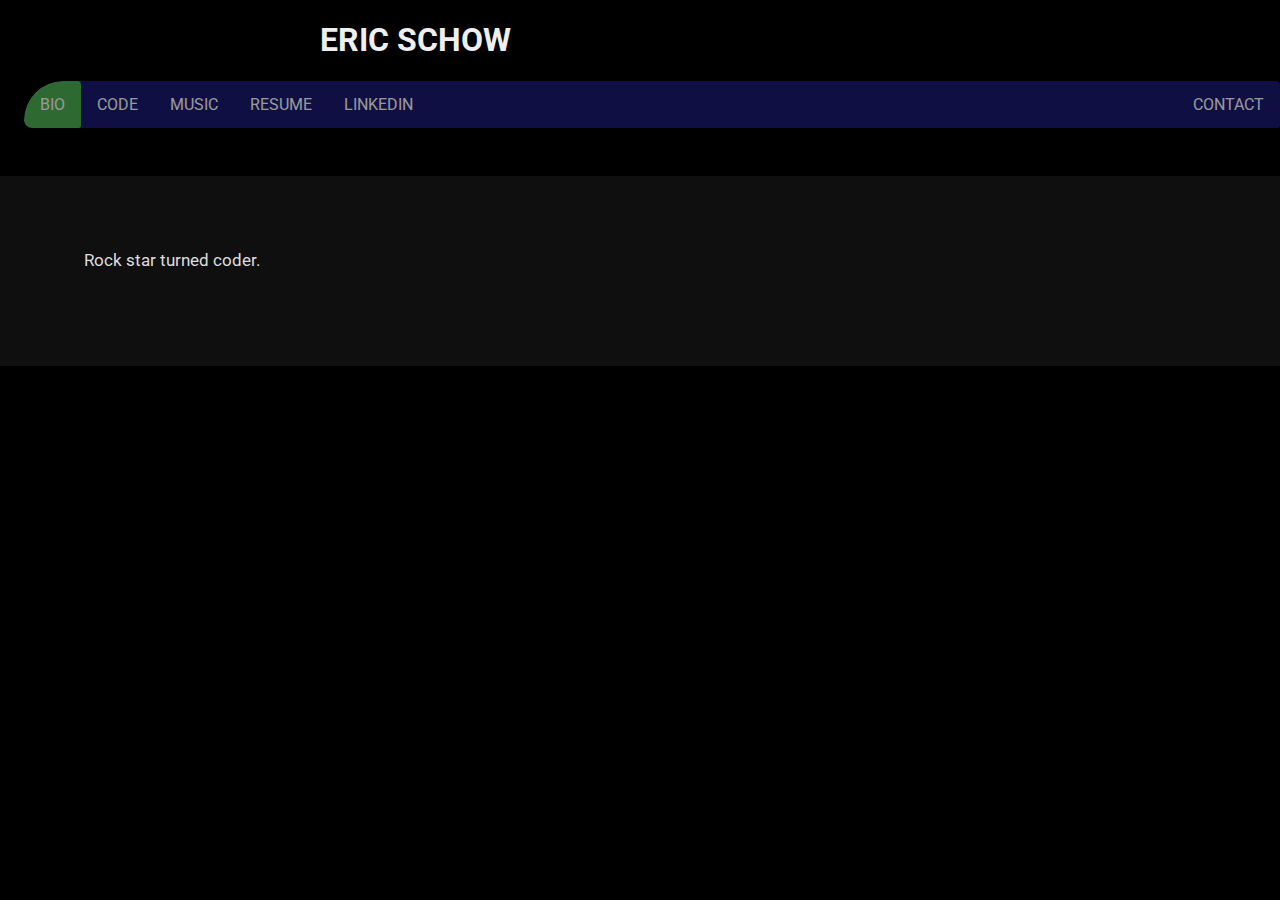
==== index.html @ c4e4af6b "initial commit with work so far" ====
<!DOCTYPE html>
<html>
  <head>
    <title>Eric Schow</title>
    <meta charset="UTF-8">
    <link href="style.css" rel="stylesheet" type="text/css">
    <link href="https://fonts.googleapis.com/css?family=Roboto" rel="stylesheet">
  </head>
  <body background="bass.jpg">
  <!-- <body> -->
    <nav>
      <div>
        <h1>ERIC SCHOW</h1>
        <ul class='topnav'>
          <li><a href="index.html" class='active'>BIO</a></li>
          <li><a href="code.html" class='next'>CODE</a></li>
          <li><a href="music.html">MUSIC</a></li>
          <li><a href="resume.html">RESUME</a></li>
          <li><a href="https://www.linkedin.com/in/eric-schow-3b789a60/">LINKEDIN</a></li>
          <li class="right"><a href="contact.html" id="last">CONTACT</a></li>
        </ul>
      </div>
    </nav>
    <main>
      <div>
        <br>
        <br>
        <br>
        <p>Rock star turned coder.</p>


      </div>
    </main>
  </body>
</html>
---- style.css ----
* {
    box-sizing: border-box;
}

html, body {
  margin: 0px;
  padding: 0px;
  border: 0px;
  font-family: 'Roboto', sans-serif;
  /*background-color: lightgrey;*/
}

body {
  background-size: cover;
  background-repeat: no-repeat;
  background-color: black;
}

a, a:link, a:visited, a:active {
text-decoration: underline;
color: grey;
}

img {
border: none;
}

a:hover {
  color: #4CAF50;
}

p {

}

header {

}

h1 {
  color: #efefef;
  margin-left: 10em;
}

ul.topnav {
    list-style-type: none;
    margin: 0;
    padding: 0;
    margin-left: 1.5em;
    overflow: hidden;
    background-color: midnightblue;
    opacity: .6;
}

ul.topnav li {float: left;}

ul.topnav li a {
    display: block;
    color: white;
    text-align: center;
    padding: 14px 16px;
    text-decoration: none;
}

ul.topnav li a:hover:not(.active) {background-color: #111;}

ul.topnav li a.active {background-color: #4CAF50;}

ul.topnav li.right {float: right;}

nav ul, nav a {
  padding-left: 0em;
  border-top-left-radius: 50px;
  border-bottom-left-radius: 10px;
  border-top-right-radius: 5px;
  border-bottom-right-radius: 3px;
}

.next {
  border-top-left-radius: 0px;
  border-bottom-left-radius: 0px;
  border-top-right-radius: 25px;
  border-bottom-right-radius: 10px;
}

p {
  clear:left;
  clear:right;
  font-size: 1.05em;
  padding-left: 5em;
  color: #ddd;
}

main {
  margin-top: 3em;
  clear:left;
  background-color: rgba(22, 22, 22, 0.7);
  padding-bottom: 5em;


}
p {
  opacity: 1;
}

#last {
  border: none;
}

.small {
  font-size: .8em;
  padding-left: 6em;
}



@media screen and (max-width: 600px){
    ul.topnav li.right,
    ul.topnav li {
      float: none;
      line-height: .5;
    }

    nav a {
      border-top-left-radius: 0px;
      border-bottom-left-radius: 0px;
      border-top-right-radius: 0px;
      border-bottom-right-radius: 0px;
    }

    ul.topnav a {
      padding: 2px;
      line-height: .5em;
    }
    h1 {
      margin: auto;
      text-align: center;
    }
    body {
      background-size: 125%;
      background-color: black;
    }
    p {
      padding-left: 0em;
      text-align: center;
    }
}
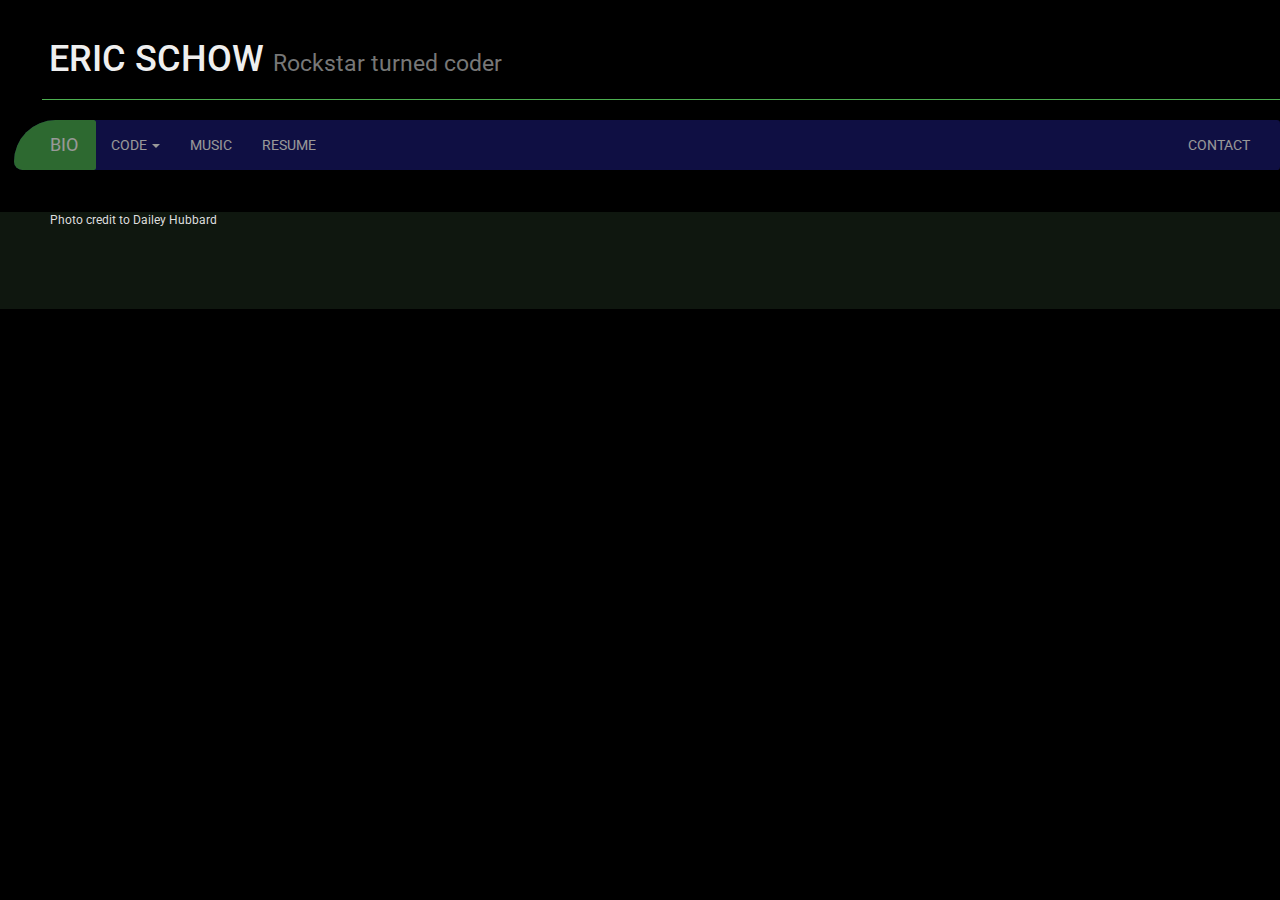
==== commit db4ed40f: "bootstrap is pretty handy" ====
--- a/index.html
+++ b/index.html
@@ -3,33 +3,77 @@
   <head>
     <title>Eric Schow</title>
     <meta charset="UTF-8">
+    <link href="https://fonts.googleapis.com/css?family=Roboto" rel="stylesheet">
+    <link rel="stylesheet" href="https://maxcdn.bootstrapcdn.com/bootstrap/3.3.7/css/bootstrap.min.css" integrity="sha384-BVYiiSIFeK1dGmJRAkycuHAHRg32OmUcww7on3RYdg4Va+PmSTsz/K68vbdEjh4u" crossorigin="anonymous">
     <link href="style.css" rel="stylesheet" type="text/css">
-    <link href="https://fonts.googleapis.com/css?family=Roboto" rel="stylesheet">
   </head>
-  <body background="bass.jpg">
-  <!-- <body> -->
-    <nav>
-      <div>
-        <h1>ERIC SCHOW</h1>
-        <ul class='topnav'>
-          <li><a href="index.html" class='active'>BIO</a></li>
-          <li><a href="code.html" class='next'>CODE</a></li>
-          <li><a href="music.html">MUSIC</a></li>
-          <li><a href="resume.html">RESUME</a></li>
-          <li><a href="https://www.linkedin.com/in/eric-schow-3b789a60/">LINKEDIN</a></li>
-          <li class="right"><a href="contact.html" id="last">CONTACT</a></li>
-        </ul>
-      </div>
+  <body background="https://i.imgur.com/Alyt1cv.jpg">
+
+    <div class="page-header">
+      <h1>ERIC SCHOW   <small>Rockstar turned coder</small></h1>
+    </div>
+    <nav class="navbar navbar-default">
+      <div class="container-fluid">
+        <!-- Brand and toggle get grouped for better mobile display -->
+        <div class="navbar-header">
+          <button type="button" class="navbar-toggle collapsed" data-toggle="collapse" data-target="#bs-example-navbar-collapse-1" aria-expanded="false">
+            <span class="sr-only">Toggle navigation</span>
+            <span class="icon-bar"></span>
+            <span class="icon-bar"></span>
+            <span class="icon-bar"></span>
+          </button>
+          <a class="navbar-brand active" href="#">BIO <span class="sr-only">(current)</span></a>
+        </div>
+
+        <!-- Collect the nav links, forms, and other content for toggling -->
+        <div class="collapse navbar-collapse" id="bs-example-navbar-collapse-1">
+          <ul class="nav navbar-nav">
+            <li class="dropdown">
+              <a href="#" class="dropdown-toggle next" data-toggle="dropdown" role="button" aria-haspopup="true" aria-expanded="false">CODE <span class="caret"></span></a>
+              <ul class="dropdown-menu">
+                <li role="separator" class="divider"></li>
+                <li><a href="#">Walking Bassline Generator &mdash; Python</a> </li>
+                <li role="separator" class="divider"></li>
+                <li><a href="#">Catch the Monster &mdash; Pygame</a></li>
+                <!-- <li><a href="#">Something else here</a></li>
+
+                <li><a href="#">Separated link</a></li>
+                <li role="separator" class="divider"></li>
+                <li><a href="#">One more separated link</a></li> -->
+              </ul>
+            </li>
+            <li><a href="#">MUSIC</a></li>
+            <li><a class='next' href="#">RESUME</a></li>
+          </ul>
+          <ul class="nav navbar-nav navbar-right right">
+            <li><a href="#">CONTACT</a></li>
+            <!-- <li class="dropdown">
+              <a href="#" class="dropdown-toggle" data-toggle="dropdown" role="button" aria-haspopup="true" aria-expanded="false">Dropdown <span class="caret"></span></a>
+              <ul class="dropdown-menu">
+                <li><a href="#">Action</a></li>
+                <li><a href="#">Another action</a></li>
+                <li><a href="#">Something else here</a></li>
+                <li role="separator" class="divider"></li>
+                <li><a href="#">Separated link</a></li>
+              </ul>
+            </li> -->
+          </ul>
+        </div><!-- /.navbar-collapse -->
+      </div><!-- /.container-fluid -->
     </nav>
     <main>
-      <div>
-        <br>
-        <br>
-        <br>
-        <p>Rock star turned coder.</p>
 
 
-      </div>
+
+        </div>
+
+    <div class='sticky-footer'>
+      <p class='small'>Photo credit to Dailey Hubbard</p>
+    </div>
     </main>
+    <!-- jquery -->
+    <script src="https://ajax.googleapis.com/ajax/libs/jquery/3.2.1/jquery.min.js"></script>
+    <!-- bootstrap -->
+    <script src="https://maxcdn.bootstrapcdn.com/bootstrap/3.3.7/js/bootstrap.min.js" integrity="sha384-Tc5IQib027qvyjSMfHjOMaLkfuWVxZxUPnCJA7l2mCWNIpG9mGCD8wGNIcPD7Txa" crossorigin="anonymous"></script>
   </body>
 </html>
--- a/style.css
+++ b/style.css
@@ -14,6 +14,25 @@
   background-size: cover;
   background-repeat: no-repeat;
   background-color: black;
+  background-size: 125%;
+}
+
+#logo {
+  width: 75%;
+/*  width=825 height=291    img dimensions sfor html */
+}
+
+main {
+  margin-top: 3em;
+  background-color: rgba(22, 33, 22, 0.7);
+  padding-bottom: 5em;
+  z-index: 0
+}
+
+main p {
+  /*padding-left: 5em;*/
+  padding-left: 50px;
+  color: #ddd;
 }
 
 a, a:link, a:visited, a:active {
@@ -21,127 +40,200 @@
 color: grey;
 }
 
-img {
-border: none;
-}
-
 a:hover {
   color: #4CAF50;
 }
 
+header[role="banner"] {
+  padding-left: 4em;
+  margin: 20px auto;
+}
+/*mobile stuff saving for later
+        will probably never need this again thanks to bootstrap*/
+/**/
+/**/
+/*ul.topnav li.right,
+ul.topnav li {
+  float: none;
+  line-height: .5;
+}
+
+nav a {
+  border-top-left-radius: 0px;
+  border-bottom-left-radius: 0px;
+  border-top-right-radius: 0px;
+  border-bottom-right-radius: 0px;
+}
+
+ul.topnav a {
+  padding: 2px;
+  line-height: .5em;
+}
+
+h1 {
+  margin: auto;
+  text-align: center;
+}
+
 p {
-
-}
-
-header {
-
-}
-
-h1 {
+  padding-left: 0em;
+  text-align: center;
+}
+*/
+/* ^^ mobile ^^*/
+
+.page-header {
   color: #efefef;
-  margin-left: 10em;
-}
-
-ul.topnav {
-    list-style-type: none;
-    margin: 0;
-    padding: 0;
-    margin-left: 1.5em;
-    overflow: hidden;
-    background-color: midnightblue;
-    opacity: .6;
-}
-
-ul.topnav li {float: left;}
-
-ul.topnav li a {
-    display: block;
-    color: white;
-    text-align: center;
-    padding: 14px 16px;
-    text-decoration: none;
-}
-
-ul.topnav li a:hover:not(.active) {background-color: #111;}
-
-ul.topnav li a.active {background-color: #4CAF50;}
-
-ul.topnav li.right {float: right;}
-
-nav ul, nav a {
+  margin: 40px 0 20px;
+  border-bottom: 1px solid #4caf50;
+  padding-left: .5em;
+  margin-left: 3em;
+}
+
+
+/*bootstrap navbar colorizing from twbscolor edited further by hand*/
+.navbar-default {
+  margin-left: 1em;
+  background-color: #191970;
+  border: 0;
+  opacity: .6;
+  border-top-left-radius: 50px;
+  border-bottom-left-radius: 10px;
+  z-index: 10
+  /*border-color: #4caf50;*/
+}
+.navbar-default .navbar-brand {
+  color: #ffffff;
+  text-decoration: none;
+  padding-left: 2em;
+  padding-right: 1em;
+}
+.navbar-default .navbar-brand:hover,
+.navbar-default .navbar-brand:focus {
+  color: #ffffff;
+  text-decoration: none;
+}
+
+.navbar-default .navbar-brand.active {
+  color: #ffffff;
+  background-color: #4caf50;
+  text-decoration: none;
+  border-top-left-radius: 50px;
+  border-bottom-left-radius: 10px;
+  border-top-right-radius: 3px;
+  border-bottom-right-radius: 3px;
+}
+
+.navbar-default .navbar-text {
+  color: #ffffff;
+}
+.navbar-default .navbar-nav > li > a {
+  color: #ffffff;
+  border-top-left-radius: 50px;
+  border-bottom-left-radius: 10px;
+  border-top-right-radius: 3px;
+  border-bottom-right-radius: 3px;
+  text-decoration: none;
+}
+.navbar-default .navbar-nav > li > a:hover,
+.navbar-default .navbar-nav > li > a:focus {
+  color: #4caf50;
+}
+
+.navbar-default .navbar-nav > .active > a,
+.navbar-default .navbar-nav > .active > a:hover,
+.navbar-default .navbar-nav > .active > a:focus {
+  color: #ffffff;
+  background-color: #4caf50;
+  text-decoration: none;
+}
+.navbar-default .navbar-nav > .open > a,
+.navbar-default .navbar-nav > .open > a:hover,
+.navbar-default .navbar-nav > .open > a:focus {
+  color: #4caf50;
+  background-color: midnightblue;
+}
+
+.navbar-default .navbar-nav .open .dropdown-menu>li>a,
+.navbar-default .navbar-nav .open .dropdown-menu {
+  background-color: #090960;
+  color: white;
+  text-decoration: none;
+}
+
+.navbar-default .navbar-nav .open .dropdown-menu>li>a:hover {
+  color: #4caf50;
+}
+/*
+.navbar-default .navbar-nav .open .dropdown-menu>li>p {
+  text-decoration: none;
+}*/
+
+.navbar-default .navbar-toggle {
+  border-color: #4caf50;
+}
+.navbar-default .navbar-toggle:hover,
+.navbar-default .navbar-toggle:focus {
+  background-color: #4caf50;
+}
+.navbar-default .navbar-toggle .icon-bar {
+  background-color: #ffffff;
+}
+.navbar-default .navbar-collapse,
+.navbar-default .navbar-form {
+  border-color: #ffffff;
+}
+.navbar-default .navbar-link {
+  color: #ffffff;
+}
+.navbar-default .navbar-link:hover {
+  color: #ffffff;
+}
+
+@media (max-width: 767px) {
+
+  main p {
+    /*margin: 0;*/
+    margin-left: 0;
+    padding-left: 0;
+  }
+
+  .navbar-default .navbar-nav .open .dropdown-menu > li > a {
+    color: #ffffff;
+  }
+  .navbar-default .navbar-nav .open .dropdown-menu > li > a:hover,
+  .navbar-default .navbar-nav .open .dropdown-menu > li > a:focus {
+    color: #ffffff;
+  }
+  .navbar-default .navbar-nav .open .dropdown-menu > .active > a,
+  .navbar-default .navbar-nav .open .dropdown-menu > .active > a:hover,
+  .navbar-default .navbar-nav .open .dropdown-menu > .active > a:focus {
+    color: #ffffff;
+    background-color: #4caf50;
+  }
+}
+
+
+/*nav ul, nav a {
   padding-left: 0em;
   border-top-left-radius: 50px;
   border-bottom-left-radius: 10px;
   border-top-right-radius: 5px;
   border-bottom-right-radius: 3px;
-}
-
-.next {
-  border-top-left-radius: 0px;
-  border-bottom-left-radius: 0px;
-  border-top-right-radius: 25px;
-  border-bottom-right-radius: 10px;
-}
-
-p {
-  clear:left;
-  clear:right;
-  font-size: 1.05em;
-  padding-left: 5em;
-  color: #ddd;
-}
-
-main {
-  margin-top: 3em;
-  clear:left;
-  background-color: rgba(22, 22, 22, 0.7);
-  padding-bottom: 5em;
-
-
-}
-p {
-  opacity: 1;
-}
-
-#last {
-  border: none;
-}
-
-.small {
-  font-size: .8em;
-  padding-left: 6em;
-}
-
-
-
-@media screen and (max-width: 600px){
-    ul.topnav li.right,
-    ul.topnav li {
-      float: none;
-      line-height: .5;
-    }
-
-    nav a {
-      border-top-left-radius: 0px;
-      border-bottom-left-radius: 0px;
-      border-top-right-radius: 0px;
-      border-bottom-right-radius: 0px;
-    }
-
-    ul.topnav a {
-      padding: 2px;
-      line-height: .5em;
-    }
-    h1 {
-      margin: auto;
-      text-align: center;
-    }
-    body {
-      background-size: 125%;
-      background-color: black;
-    }
-    p {
-      padding-left: 0em;
-      text-align: center;
-    }
-}
+}*/
+
+.logocontainer {
+  /*display: block;*/
+  /*max-height: 291px;*/
+  /*max-width: 825px;*/
+  /*height: auto;
+  width: auto;*/
+  /*border: 1px solid red;*/
+}
+
+
+/*
+#blurrer {
+  filter: blur(2px);
+  z-index: 1;
+}*/
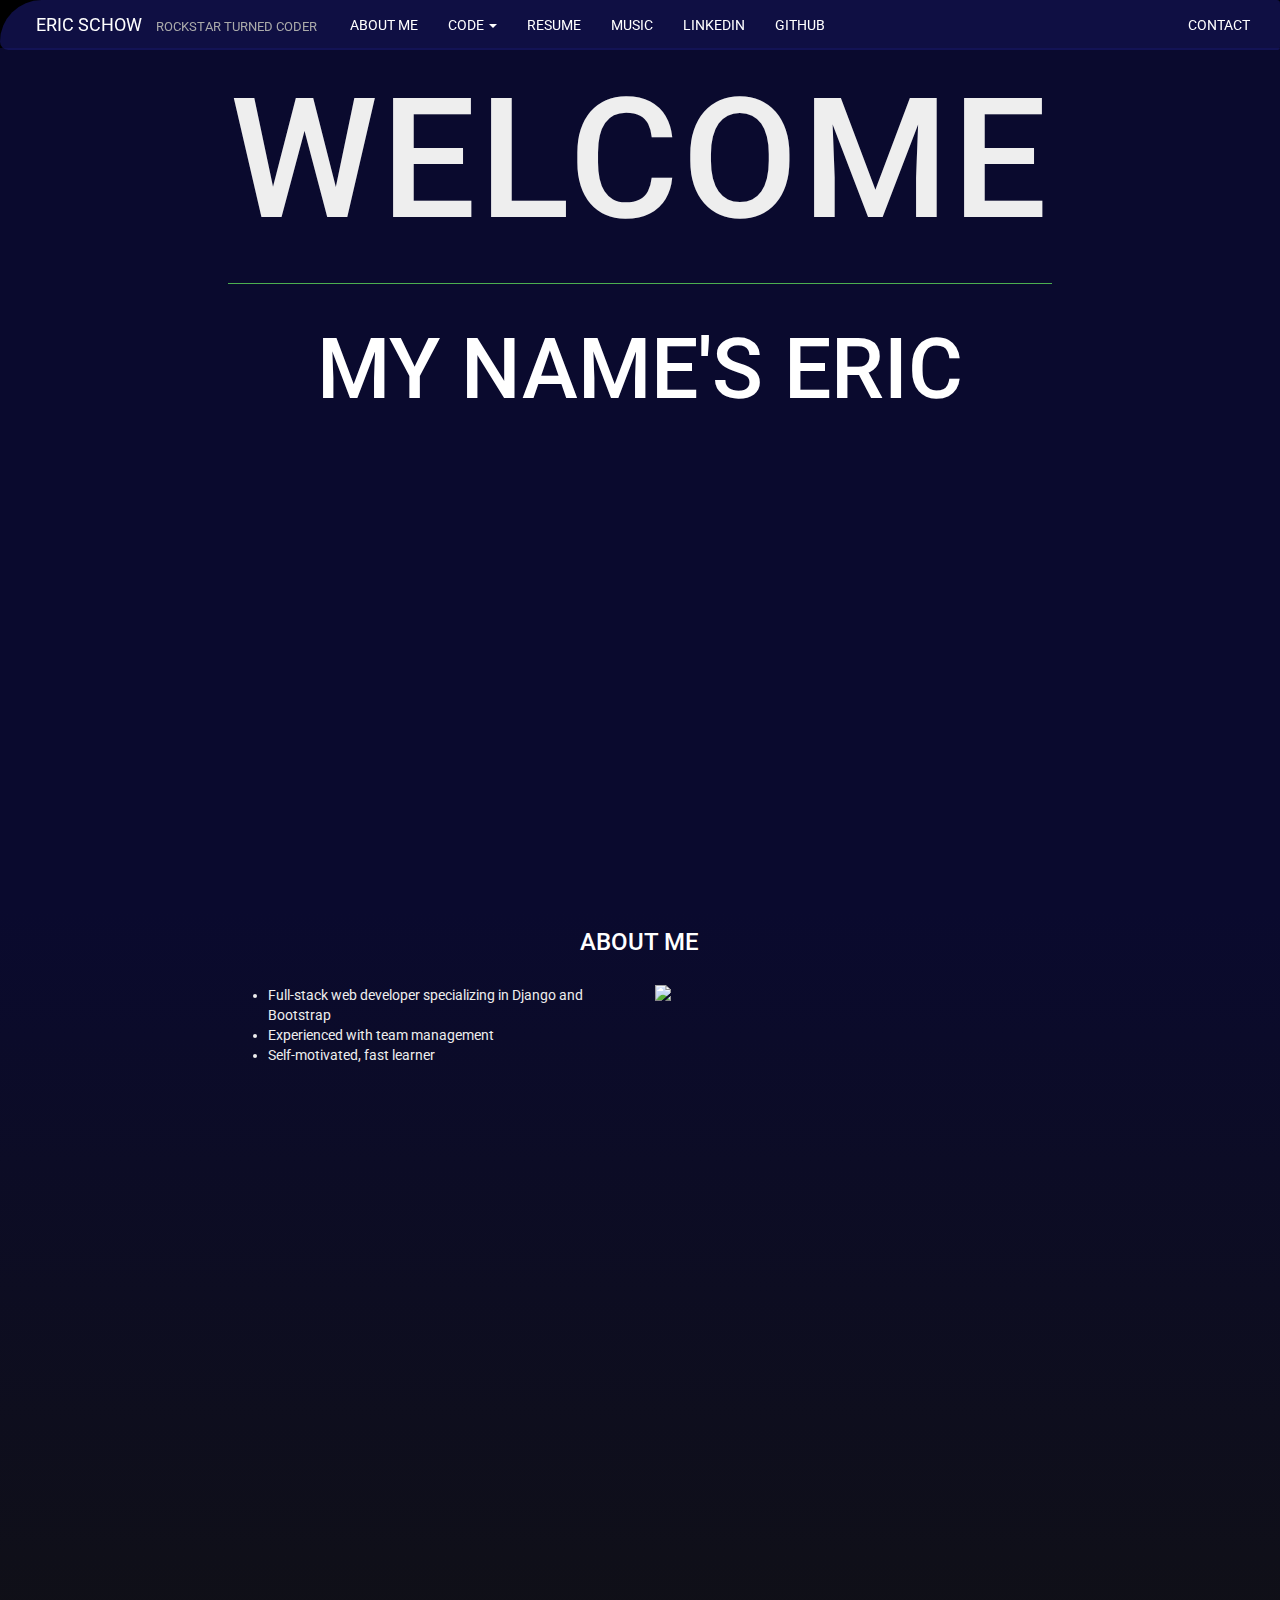
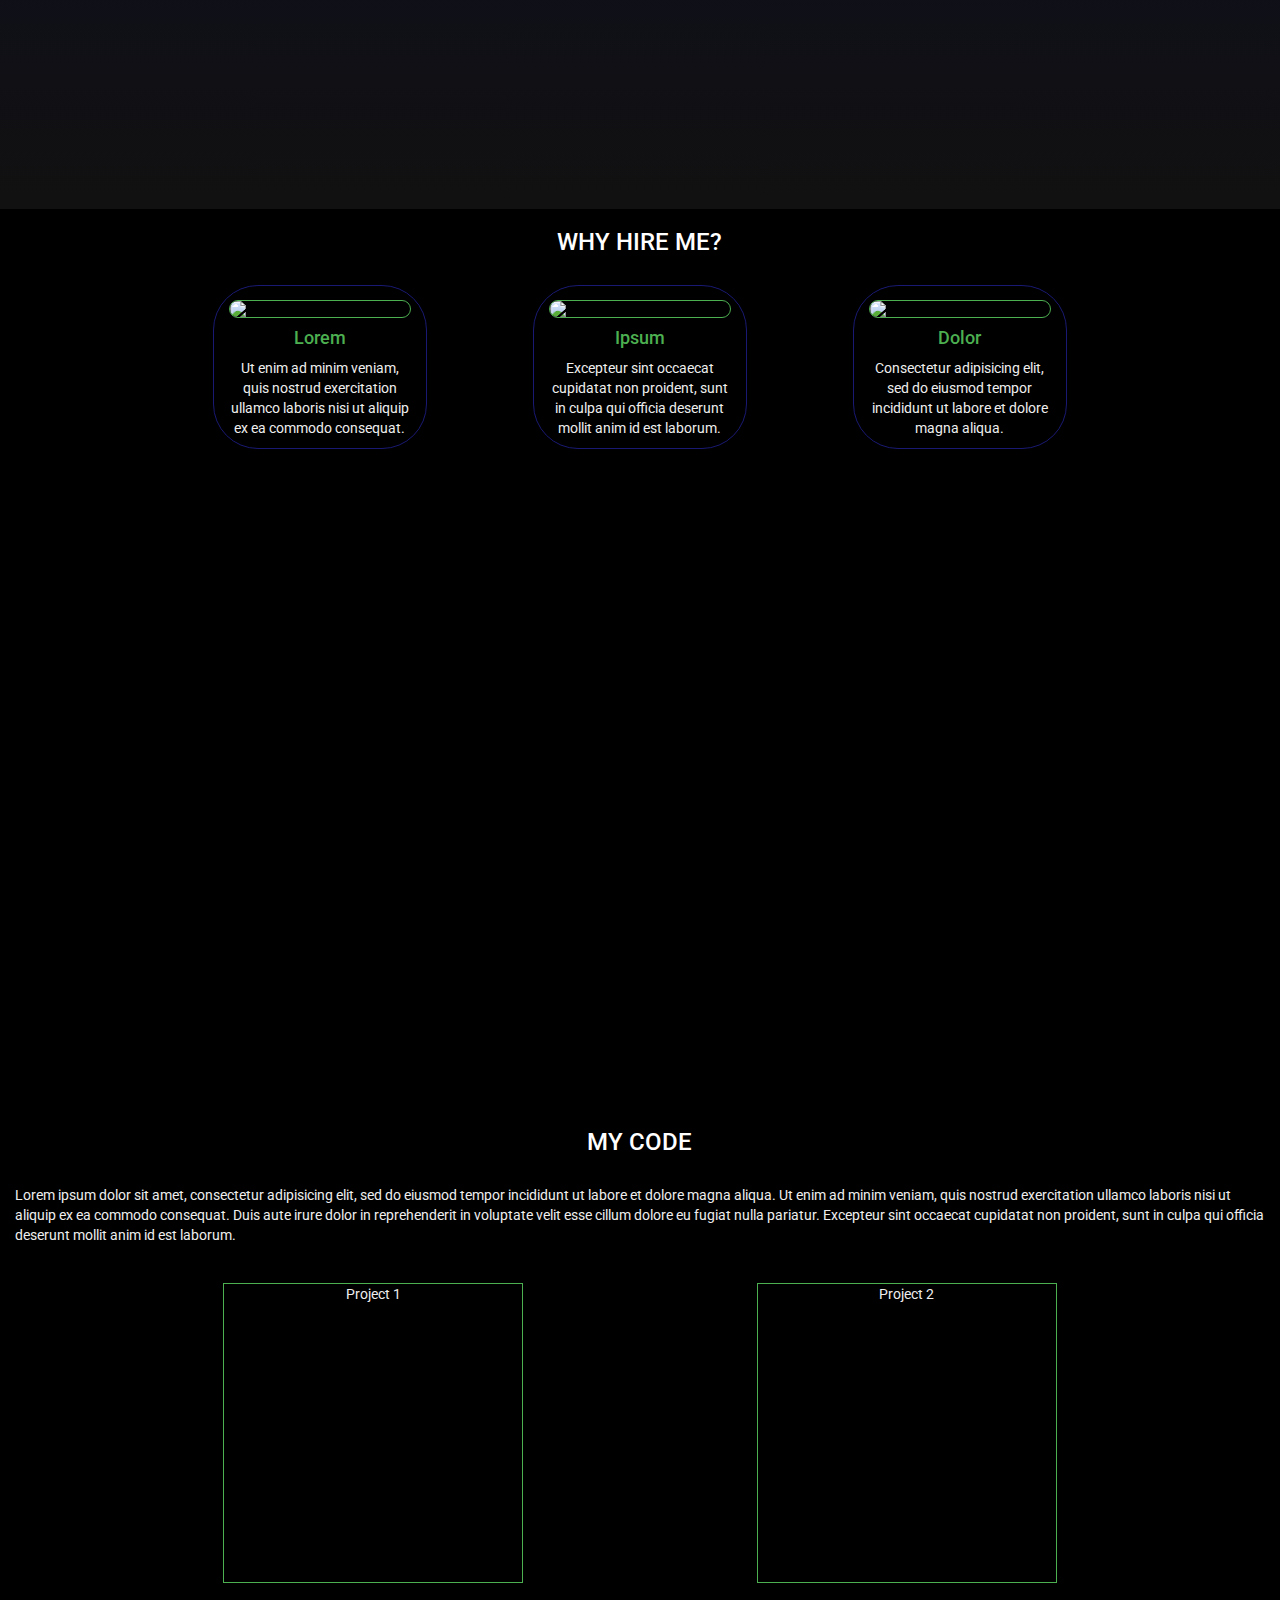
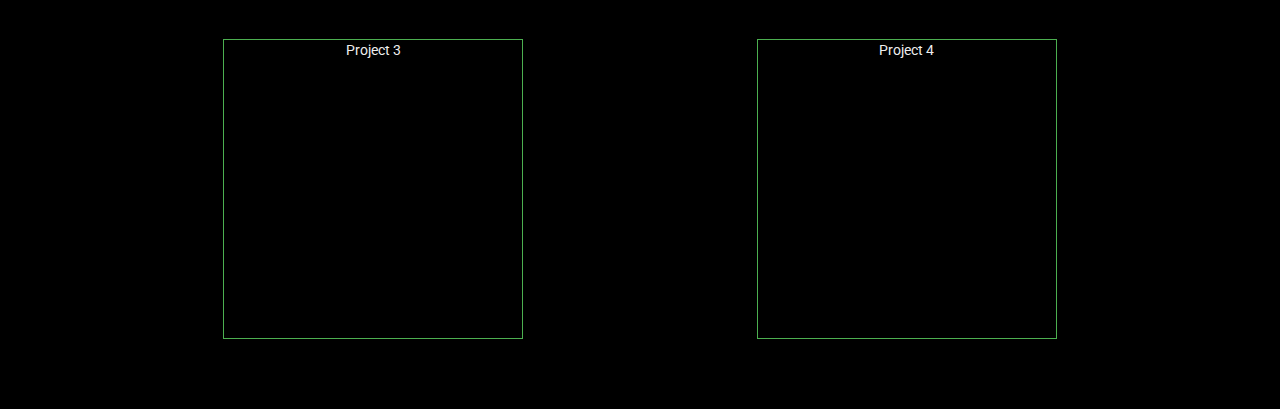
==== commit ce8839c7: "last commit before template" ====
--- a/index.html
+++ b/index.html
@@ -7,73 +7,183 @@
     <link rel="stylesheet" href="https://maxcdn.bootstrapcdn.com/bootstrap/3.3.7/css/bootstrap.min.css" integrity="sha384-BVYiiSIFeK1dGmJRAkycuHAHRg32OmUcww7on3RYdg4Va+PmSTsz/K68vbdEjh4u" crossorigin="anonymous">
     <link href="style.css" rel="stylesheet" type="text/css">
   </head>
-  <body background="https://i.imgur.com/Alyt1cv.jpg">
+  <body>
+    <main>
+      <div class='jumbotron'>
+        <div id='bluish'>
+          <div class='col-xs-12'><h2>WELCOME</h2></div>
+            <div class='row'>
+              <div class='col-xs-2'></div>
+              <div class='col-xs-8'> <hr> </div>
+              <div class='col-xs-2'></div>
+            </div>
+          <div class='col-xs-12'><h3>MY NAME'S ERIC</h3></div>
+        </div>
+      </div>
+      <div class='row page-header'>
+      <!-- <div class="col-xs-6">
+        <h1>ERIC SCHOW  <small>Rockstar turned coder</small></h1>
+      </div> -->
+      <nav class="navbar navbar-default" data-spy="affix" data-offset-top="100%">
+        <div class="container-fluid">
+          <!-- Brand and toggle get grouped for better mobile display -->
+          <div class="navbar-header">
+            <button type="button" class="navbar-toggle collapsed" data-toggle="collapse" data-target="#bs-example-navbar-collapse-1" aria-expanded="false">
+              <span class="sr-only">Toggle navigation</span>
+              <span class="icon-bar"></span>
+              <span class="icon-bar"></span>
+              <span class="icon-bar"></span>
+            </button>
+            <a class="navbar-brand active" href="#bio">ERIC SCHOW <span class='small'>ROCKSTAR TURNED CODER</span></a>
+          </div>
 
-    <div class="page-header">
-      <h1>ERIC SCHOW   <small>Rockstar turned coder</small></h1>
-    </div>
-    <nav class="navbar navbar-default">
-      <div class="container-fluid">
-        <!-- Brand and toggle get grouped for better mobile display -->
-        <div class="navbar-header">
-          <button type="button" class="navbar-toggle collapsed" data-toggle="collapse" data-target="#bs-example-navbar-collapse-1" aria-expanded="false">
-            <span class="sr-only">Toggle navigation</span>
-            <span class="icon-bar"></span>
-            <span class="icon-bar"></span>
-            <span class="icon-bar"></span>
-          </button>
-          <a class="navbar-brand active" href="#">BIO <span class="sr-only">(current)</span></a>
+          <!-- Collect the nav links, forms, and other content for toggling -->
+          <div class="collapse navbar-collapse" id="bs-example-navbar-collapse-1">
+            <ul class="nav navbar-nav">
+              <li><a href="#bio">ABOUT ME</a></li>
+              <li class="dropdown">
+                <a href="#" class="dropdown-toggle next" data-toggle="dropdown" role="button" aria-haspopup="true" aria-expanded="false">CODE <span class="caret"></span></a>
+                <ul class="dropdown-menu">
+                  <li role="separator" class="divider"></li>
+                  <li><a href="#code">Walking Bassline Generator <span class='green'>&mdash;</span> Python</a> </li>
+                  <li role="separator" class="divider"></li>
+                  <li><a href="#code">Catch the Monster <span class='green'>&mdash;</span> Pygame</a></li>
+                  <li role="separator" class="divider"></li>
+                  <li><a href="#code">Blackjack <span class='green'>&mdash;</span> JavaScript/jQuery</a></li>
+                  <li role="separator" class="divider"></li>
+                  <li><a href="#code">Project 4 <span class='green'>&mdash;</span> JavaScript/jQuery</a></li>
+                  <!-- <li><a href="#">Something else here</a></li>
+
+                  <li><a href="#">Separated link</a></li>
+                  <li role="separator" class="divider"></li>
+                  <li><a href="#">One more separated link</a></li> -->
+                </ul>
+              </li>
+              <li><a href="#resume">RESUME</a></li>
+              <li><a href="#music">MUSIC</a></li>
+              <li><a href="https://www.linkedin.com/in/eric-schow-3b789a60/">LINKEDIN</a></li>
+              <li><a href="https://www.github.com/ericmschow">GITHUB</a></li>
+            </ul>
+            <ul class="nav navbar-nav navbar-right right">
+              <li><a href="#contact">CONTACT</a></li>
+
+            </ul>
+          </div><!-- /.navbar-collapse -->
+        </div><!-- /.container-fluid -->
+      </nav>
+      </div>
+      <div id='bio' class='section'>
+        <div id='aboutme' class='row'>
+          <div class='col-xs-4'></div> <!--blankspace -->
+          <div class='col-xs-4'>
+            <h3>ABOUT ME</h3> <br>
+          </div>
+          <div class='col-xs-4'></div> <!--blankspace -->
         </div>
 
-        <!-- Collect the nav links, forms, and other content for toggling -->
-        <div class="collapse navbar-collapse" id="bs-example-navbar-collapse-1">
-          <ul class="nav navbar-nav">
-            <li class="dropdown">
-              <a href="#" class="dropdown-toggle next" data-toggle="dropdown" role="button" aria-haspopup="true" aria-expanded="false">CODE <span class="caret"></span></a>
-              <ul class="dropdown-menu">
-                <li role="separator" class="divider"></li>
-                <li><a href="#">Walking Bassline Generator &mdash; Python</a> </li>
-                <li role="separator" class="divider"></li>
-                <li><a href="#">Catch the Monster &mdash; Pygame</a></li>
-                <!-- <li><a href="#">Something else here</a></li>
-
-                <li><a href="#">Separated link</a></li>
-                <li role="separator" class="divider"></li>
-                <li><a href="#">One more separated link</a></li> -->
-              </ul>
-            </li>
-            <li><a href="#">MUSIC</a></li>
-            <li><a class='next' href="#">RESUME</a></li>
-          </ul>
-          <ul class="nav navbar-nav navbar-right right">
-            <li><a href="#">CONTACT</a></li>
-            <!-- <li class="dropdown">
-              <a href="#" class="dropdown-toggle" data-toggle="dropdown" role="button" aria-haspopup="true" aria-expanded="false">Dropdown <span class="caret"></span></a>
-              <ul class="dropdown-menu">
-                <li><a href="#">Action</a></li>
-                <li><a href="#">Another action</a></li>
-                <li><a href="#">Something else here</a></li>
-                <li role="separator" class="divider"></li>
-                <li><a href="#">Separated link</a></li>
-              </ul>
-            </li> -->
-          </ul>
-        </div><!-- /.navbar-collapse -->
-      </div><!-- /.container-fluid -->
-    </nav>
-    <main>
-
-
-
+        <div id='history' class='row'>
+          <div class='col-xs-2'></div> <!--blankspace -->
+          <div class='col-xs-4'>
+            <ul>
+              <li><span class='lihack'>Full-stack web developer specializing in Django and Bootstrap</span></li>
+              <li><span class='lihack'>Experienced with team management</span></li>
+              <li><span class='lihack'>Self-motivated, fast learner</span></li>
+            </ul>
+             <br>
+          </div>
+          <div class='col-xs-3'>
+            <img src='http://placekitten.com/150/200' class='center-block'>
+          </div>
+          <div class='col-xs-3'></div> <!--blankspace -->
+        </div>
+      </div>
+      <div class='section'>
+        <div id='whyhireme'class='row'>
+          <div class='col-xs-4'></div> <!--blankspace -->
+          <div class='col-xs-4'>
+            <h3>WHY HIRE ME?</h3> <br>
+          </div>
+          <div class='col-xs-4'></div> <!--blankspace -->
         </div>
 
-    <div class='sticky-footer'>
-      <p class='small'>Photo credit to Dailey Hubbard</p>
-    </div>
+        <div id='skills' class='row'>
+          <div class='col-xs-0 col-md-2'></div> <!--blankspace -->
+          <div class='col-xs-4 col-md-2 skill'>
+            <img src='http://placehold.it/50x50' class='center-block'>
+            <h4>Lorem</h4>
+            <p>Ut enim ad minim veniam, quis nostrud exercitation ullamco laboris nisi ut aliquip ex ea commodo consequat.</p>
+          </div>
+          <div class='col-xs-0 col-md-1'></div> <!--blankspace -->
+          <div class='col-xs-4 col-md-2 skill'>
+            <img src='http://placehold.it/50x50' class='center-block'>
+            <h4>Ipsum</h4>
+            <p>Excepteur sint occaecat cupidatat non proident, sunt in culpa qui officia deserunt mollit anim id est laborum.</p>
+          </div>
+          <div class='col-xs-0 col-md-1'></div> <!--blankspace -->
+          <div class='col-xs-4 col-md-2 skill'>
+            <img src='http://placehold.it/50x50' class='center-block'>
+            <h4>Dolor</h4>
+            <p>Consectetur adipisicing elit, sed do eiusmod tempor incididunt ut labore et dolore magna aliqua.  </p>
+          </div>
+          <div class='col-xs-0 col-md-2'></div> <!--blankspace -->
+        </div>
+      </div>
+      <div id='code' class='section'>
+
+        <div class='row'>
+          <div class='col-xs-4'></div> <!--blankspace -->
+          <div class='col-xs-4'>
+            <h3>MY CODE</h3> <br>
+          </div>
+          <div class='col-xs-4'></div> <!--blankspace -->
+        </div>
+
+        <div class='row'>
+          <div class='col-xs-12'>
+            <p>Lorem ipsum dolor sit amet, consectetur adipisicing elit, sed do eiusmod tempor incididunt ut labore et dolore magna aliqua. Ut enim ad minim veniam, quis nostrud exercitation ullamco laboris nisi ut aliquip ex ea commodo consequat. Duis aute irure dolor in reprehenderit in voluptate velit esse cillum dolore eu fugiat nulla pariatur. Excepteur sint occaecat cupidatat non proident, sunt in culpa qui officia deserunt mollit anim id est laborum.</p>
+          </div>
+        </div>
+
+        <div class='row'>
+          <div class='col-xs-1'></div> <!-- placeholder -->
+          <div class='col-xs-5'>
+            <div id='PROJECT1' class='project center-block'>
+              <p class='text-center'>Project 1</p>
+            </div>
+          </div>
+          <div class='col-xs-5'>
+            <div id='PROJECT2' class='project center-block'>
+              <p class='text-center'>Project 2</p>
+            </div>
+          </div>
+          <div class='col-xs-1'></div> <!-- placeholder -->
+        </div>
+        <div class='row'></div>
+        <div class='row'>
+          <div class='col-xs-1'></div> <!-- placeholder -->
+          <div class='col-xs-5'>
+            <div id='PROJECT3' class='project center-block'>
+              <p class='text-center'>Project 3</p>
+            </div>
+          </div>
+          <div class='col-xs-5'>
+            <div id='PROJECT4' class='project center-block'>
+              <p class='text-center'>Project 4</p>
+            </div>
+          </div>
+          <div class='col-xs-1'></div> <!-- placeholder -->
+        </div>
+
+      </div>
     </main>
     <!-- jquery -->
     <script src="https://ajax.googleapis.com/ajax/libs/jquery/3.2.1/jquery.min.js"></script>
     <!-- bootstrap -->
     <script src="https://maxcdn.bootstrapcdn.com/bootstrap/3.3.7/js/bootstrap.min.js" integrity="sha384-Tc5IQib027qvyjSMfHjOMaLkfuWVxZxUPnCJA7l2mCWNIpG9mGCD8wGNIcPD7Txa" crossorigin="anonymous"></script>
+    <script>
+      $(document).ready() {function () {
+        $('body').scrollspy({ target: '#navbar' })
+      }
+    }
   </body>
 </html>
--- a/style.css
+++ b/style.css
@@ -1,38 +1,36 @@
 * {
     box-sizing: border-box;
-}
-
-html, body {
-  margin: 0px;
-  padding: 0px;
-  border: 0px;
+    /*border: 1px solid red;*/
+}
+
+html, body, main {
+  margin: 0;
+  padding: 0;
+  border: 0;
   font-family: 'Roboto', sans-serif;
   /*background-color: lightgrey;*/
+  overflow-x: hidden;
 }
 
 body {
-  background-size: cover;
-  background-repeat: no-repeat;
+  /*background-size: cover;
+  background-repeat: no-repeat;*/
   background-color: black;
   background-size: 125%;
+  position: relative;
+  color: #eee;
+}
+
+.page-header {
+  border-bottom: 0;
+  background-color: rgba(25, 25, 115, .4);
+  margin-top: 0;
+  margin-bottom: 0;
 }
 
 #logo {
   width: 75%;
-/*  width=825 height=291    img dimensions sfor html */
-}
-
-main {
-  margin-top: 3em;
-  background-color: rgba(22, 33, 22, 0.7);
-  padding-bottom: 5em;
-  z-index: 0
-}
-
-main p {
-  /*padding-left: 5em;*/
-  padding-left: 50px;
-  color: #ddd;
+/*  width=825 height=291    img dimensions for html */
 }
 
 a, a:link, a:visited, a:active {
@@ -44,10 +42,10 @@
   color: #4CAF50;
 }
 
-header[role="banner"] {
+/*header[role="banner"] {
   padding-left: 4em;
   margin: 20px auto;
-}
+}*/
 /*mobile stuff saving for later
         will probably never need this again thanks to bootstrap*/
 /**/
@@ -82,24 +80,28 @@
 */
 /* ^^ mobile ^^*/
 
-.page-header {
+/*.page-header {
   color: #efefef;
   margin: 40px 0 20px;
-  border-bottom: 1px solid #4caf50;
-  padding-left: .5em;
-  margin-left: 3em;
-}
-
+  /*border-bottom: 1px solid #4caf50;*/
+  /*padding-left: .5em;*/
+  /*margin-left: 3em;
+}*/
+
+.row {
+  margin-left: 0;
+  margin-right: 0;
+}
 
 /*bootstrap navbar colorizing from twbscolor edited further by hand*/
 .navbar-default {
-  margin-left: 1em;
-  background-color: #191970;
+  /*position: sticky;*/
+  /*margin-left: 1em;*/
+  background-color: rgba(25,25,112, .6);
   border: 0;
-  opacity: .6;
   border-top-left-radius: 50px;
   border-bottom-left-radius: 10px;
-  z-index: 10
+  /*z-index: 10*/
   /*border-color: #4caf50;*/
 }
 .navbar-default .navbar-brand {
@@ -110,13 +112,15 @@
 }
 .navbar-default .navbar-brand:hover,
 .navbar-default .navbar-brand:focus {
-  color: #ffffff;
+  color: #4caf50;
   text-decoration: none;
 }
 
 .navbar-default .navbar-brand.active {
   color: #ffffff;
-  background-color: #4caf50;
+                      /*bg green hex #4caf50*/
+  /*background-color: rgba(76, 175, 80, .85);*/
+  background-color: .radial(#333; #000);
   text-decoration: none;
   border-top-left-radius: 50px;
   border-bottom-left-radius: 10px;
@@ -129,10 +133,10 @@
 }
 .navbar-default .navbar-nav > li > a {
   color: #ffffff;
-  border-top-left-radius: 50px;
+  /*border-top-left-radius: 50px;
   border-bottom-left-radius: 10px;
   border-top-right-radius: 3px;
-  border-bottom-right-radius: 3px;
+  border-bottom-right-radius: 3px;*/
   text-decoration: none;
 }
 .navbar-default .navbar-nav > li > a:hover,
@@ -144,37 +148,55 @@
 .navbar-default .navbar-nav > .active > a:hover,
 .navbar-default .navbar-nav > .active > a:focus {
   color: #ffffff;
-  background-color: #4caf50;
-  text-decoration: none;
-}
+  background-color: rgba(25, 25, 112, .6);
+  /*background-image: linear-gradient(top, #4F364C, #FFFFFF);*/
+  background: -webkit-radial-gradient(circle, #4caf50, midnightblue);
+  background: radial-gradient(circle, rgba(76, 175, 80, 1) 15%, rgba(0, 0, 0, 0) 75%);
+  background-repeat: no-repeat;
+  text-decoration: none;
+}
+
+/*dropdown list head*/
 .navbar-default .navbar-nav > .open > a,
 .navbar-default .navbar-nav > .open > a:hover,
 .navbar-default .navbar-nav > .open > a:focus {
   color: #4caf50;
-  background-color: midnightblue;
-}
-
-.navbar-default .navbar-nav .open .dropdown-menu>li>a,
+  background-color: inherit;
+}
+
+.navbar-default .navbar-nav li.divider {
+  background-color: #4caf50;
+}
+
+.navbar-default .navbar-nav .open .dropdown-menu>li>a {
+  color: white;
+  text-decoration: none;
+}
+
 .navbar-default .navbar-nav .open .dropdown-menu {
-  background-color: #090960;
-  color: white;
-  text-decoration: none;
+  background-color: rgba(25,25,112, .6);
+
 }
 
 .navbar-default .navbar-nav .open .dropdown-menu>li>a:hover {
   color: #4caf50;
-}
-/*
+  background-color: inherit;
+}
+
 .navbar-default .navbar-nav .open .dropdown-menu>li>p {
-  text-decoration: none;
-}*/
+  background-color: inherit;
+}
+
+.navbar-default .navbar-nav .dropdown-menu > li {
+  /*background-color: rgba(25,25,112, .6);*/
+}
 
 .navbar-default .navbar-toggle {
   border-color: #4caf50;
 }
 .navbar-default .navbar-toggle:hover,
 .navbar-default .navbar-toggle:focus {
-  background-color: #4caf50;
+  background-color: inherit;
 }
 .navbar-default .navbar-toggle .icon-bar {
   background-color: #ffffff;
@@ -188,6 +210,138 @@
 }
 .navbar-default .navbar-link:hover {
   color: #ffffff;
+}
+
+#bluish {
+  background-color: rgba(25, 25, 115, .4);
+  height: 100vh;
+}
+
+.jumbotron {
+  margin-top: 0;
+  color: #eee;
+  text-align: center;
+  font-size: 4em;
+  /*height: 150%;*/
+  /*position: absolute;
+  width: 100%;
+  top: 50%;
+  transform: translateY(-50%);*/
+  background-image: url('https://i.imgur.com/Alyt1cv.jpg');
+  background-size: cover;
+  background-repeat: no-repeat;
+  background-color: black;
+  background-size: 125%;
+  margin-bottom: 0;
+}
+
+.jumbotron {
+  position: relative;
+  /*border-bottom: 1px solid #4caf50;*/
+  /*border: 1px solid red;*/
+  height: 100vh;
+  overflow:  hidden;
+  /*top: 450px;*/
+  /*transform: translateY(-50%);*/
+}
+
+.jumbotron hr {
+  border-color: #4caf50;
+}
+
+.jumbotron h2 {
+  font-size: 3em;
+  letter-spacing: .02em;
+}
+
+.jumbotron h3 {
+  font-size: 1.5em;
+}
+
+h3, h4 {
+  color: white;
+  text-align: center;
+}
+
+h3 :not(.jumbotron) {
+  text-decoration: underline;
+  text-decoration-color: #4caf50;
+}
+
+.affix {
+  position: fixed;
+  top: 0;
+  width: 100%;
+  z-index: 100;
+}
+
+#bio {
+  background: #111; /* For browsers that do not support gradients */
+  background: -webkit-linear-gradient(rgba(25, 25, 115, .4), #111); /* For Safari 5.1 to 6.0 */
+  background: -o-linear-gradient(rgba(25, 25, 115, .4), #111); /* For Opera 11.1 to 12.0 */
+  background: -moz-linear-gradient(rgba(25, 25, 115, .4), #111); /* For Firefox 3.6 to 15 */
+  background: linear-gradient(rgba(25, 25, 115, .4), #111); /* Standard syntax */
+}
+
+.skills {
+  padding: 0 4em;
+}
+
+.skill > h4 {
+  color: #4caf50;
+}
+
+.skill {
+  /*background-color: rgba(25, 25, 115, .4);*/
+  border: 1px solid rgb(25, 25, 115);
+  border-radius: 45px;
+  /*padding: 1em;*/
+  text-align: center;
+  margin-bottom: 1em;
+}
+
+.skill img {
+  margin-top: 1em;
+  border: 1px solid #4caf50;
+  border-radius: 25px;
+}
+.small {
+  color: #aaa;
+  font-size: .7em;
+  padding-left: .8em;
+}
+
+.green {
+  color: #4caf50;
+}
+
+.section {
+  height: 100vh;
+}
+
+
+#aboutme > div > ul > li {
+  font-size: 1.2em;
+  line-height: 1.8em;
+  list-style-type: circle;
+  margin-bottom: .6em;
+  color: #4caf50;
+}
+
+.lihack {
+  color: #eee;
+}
+
+#aboutme > div > ul > li::marker {
+  margin: 0 3em 0 0;
+  color: #4caf50;
+}
+
+.project {
+  border: 1px solid #4caf50;
+  margin: 2em auto;
+  height: 300px;
+  width: 300px;
 }
 
 @media (max-width: 767px) {
@@ -197,43 +351,88 @@
     margin-left: 0;
     padding-left: 0;
   }
+  .navbar-default .navbar-nav .open .dropdown-menu {
+    background-color: inherit;
+  }
+
+  .navbar .navbar-nav {
+      display: inline-block;
+      float: none;
+      vertical-align: top;
+  }
+
+  .navbar .navbar-collapse {
+      text-align: center;
+  }
+
+  .navbar-collapse {
+    border: none;
+    border-color: #4caf50;
+  }
+
+  .navbar-default .navbar-nav > li {
+    margin-right: 80%;
+    border-radius: 10px;
+    width: 100%;
+  }
+
+  .navbar-default .navbar-nav > li > a,
+  .navbar-default .navbar-brand > a {
+    border-radius: 10px;
+    /*text-align: center;*/
+    width: 100%;
+  }
+
+  .navbar-default .navbar-nav > .active > a,
+  .navbar-default .navbar-nav > .active > a:hover,
+  .navbar-default .navbar-nav > .active > a:focus,
+  .navbar-default .navbar-brand.active  {
+    color: #ffffff;
+    background-color: inherit;
+    text-decoration: underline;
+    font-weight: bolder;
+  }
 
   .navbar-default .navbar-nav .open .dropdown-menu > li > a {
     color: #ffffff;
-  }
-  .navbar-default .navbar-nav .open .dropdown-menu > li > a:hover,
-  .navbar-default .navbar-nav .open .dropdown-menu > li > a:focus {
-    color: #ffffff;
+    background-color: none;
+    margin: auto;
+    /*border-top: 1px solid #4caf50;*/
+  }
+  .navbar-default .navbar-nav .open .dropdown-menu > li > a:hover {
+    color: #4caf50;
   }
   .navbar-default .navbar-nav .open .dropdown-menu > .active > a,
   .navbar-default .navbar-nav .open .dropdown-menu > .active > a:hover,
   .navbar-default .navbar-nav .open .dropdown-menu > .active > a:focus {
     color: #ffffff;
-    background-color: #4caf50;
-  }
-}
-
-
-/*nav ul, nav a {
-  padding-left: 0em;
-  border-top-left-radius: 50px;
-  border-bottom-left-radius: 10px;
-  border-top-right-radius: 5px;
-  border-bottom-right-radius: 3px;
-}*/
-
-.logocontainer {
-  /*display: block;*/
-  /*max-height: 291px;*/
-  /*max-width: 825px;*/
-  /*height: auto;
-  width: auto;*/
-  /*border: 1px solid red;*/
-}
-
-
-/*
-#blurrer {
-  filter: blur(2px);
-  z-index: 1;
-}*/
+    background-color: none;
+  }
+  .dropdown-toggle {
+    margin:auto;
+  }
+  .page-header {
+    color: #efefef;
+    margin: 40px 0 20px;
+    border-bottom: 1px solid #4caf50;
+    padding-left: .5em;
+    margin-left: 1em;
+  }
+
+  .navbar-default .navbar-nav > .active > a,
+  .navbar-default .navbar-nav > .active > a:hover,
+  .navbar-default .navbar-nav > .active > a:focus {
+    background: -webkit-radial-gradient(circle, rgba(76, 175, 80, 1) 0%, rgba(0, 0, 0, 0) 55%);
+    background: radial-gradient(circle, rgba(76, 175, 80, 1) 0%, rgba(0, 0, 0, 0) 55%);
+
+  }
+
+  .jumbotron h2 {
+    font-size: 2em;
+  }
+
+  .jumbotron h3 {
+    font-size: 1.1em;
+  }
+
+}
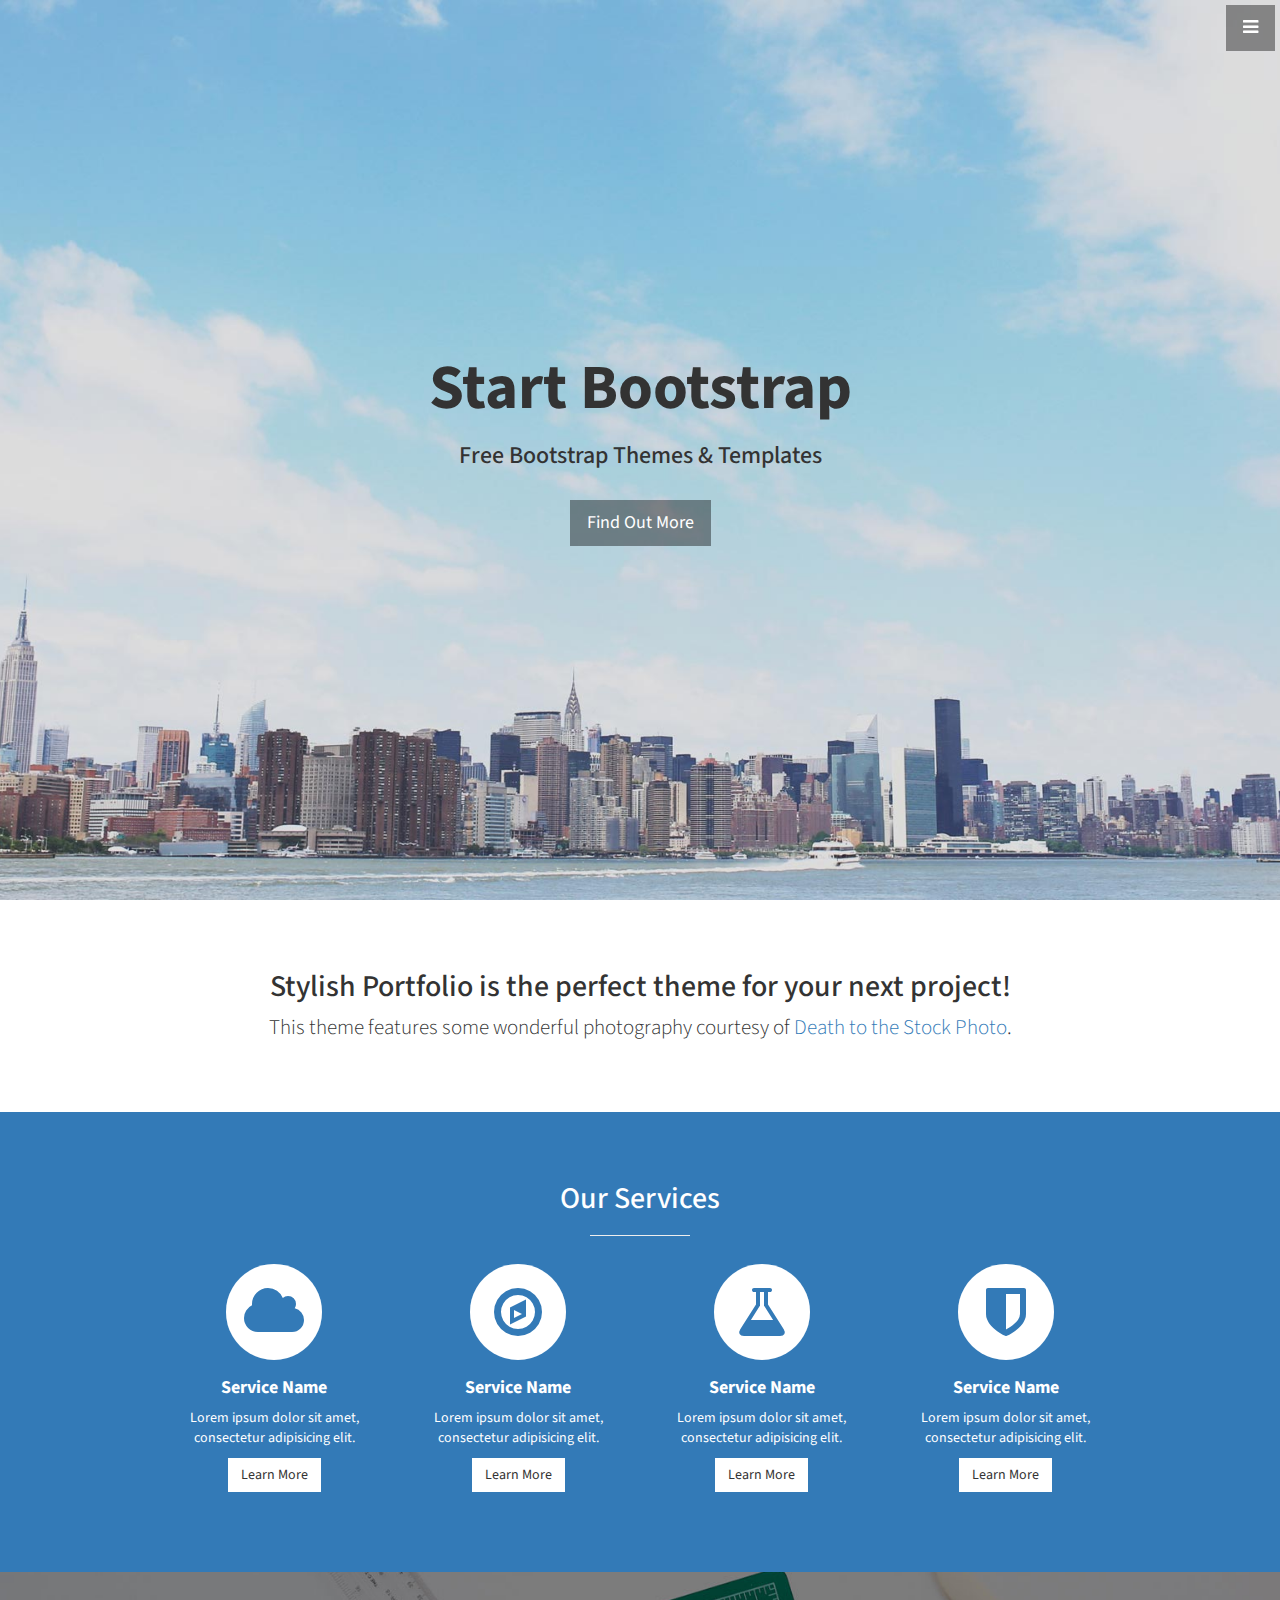
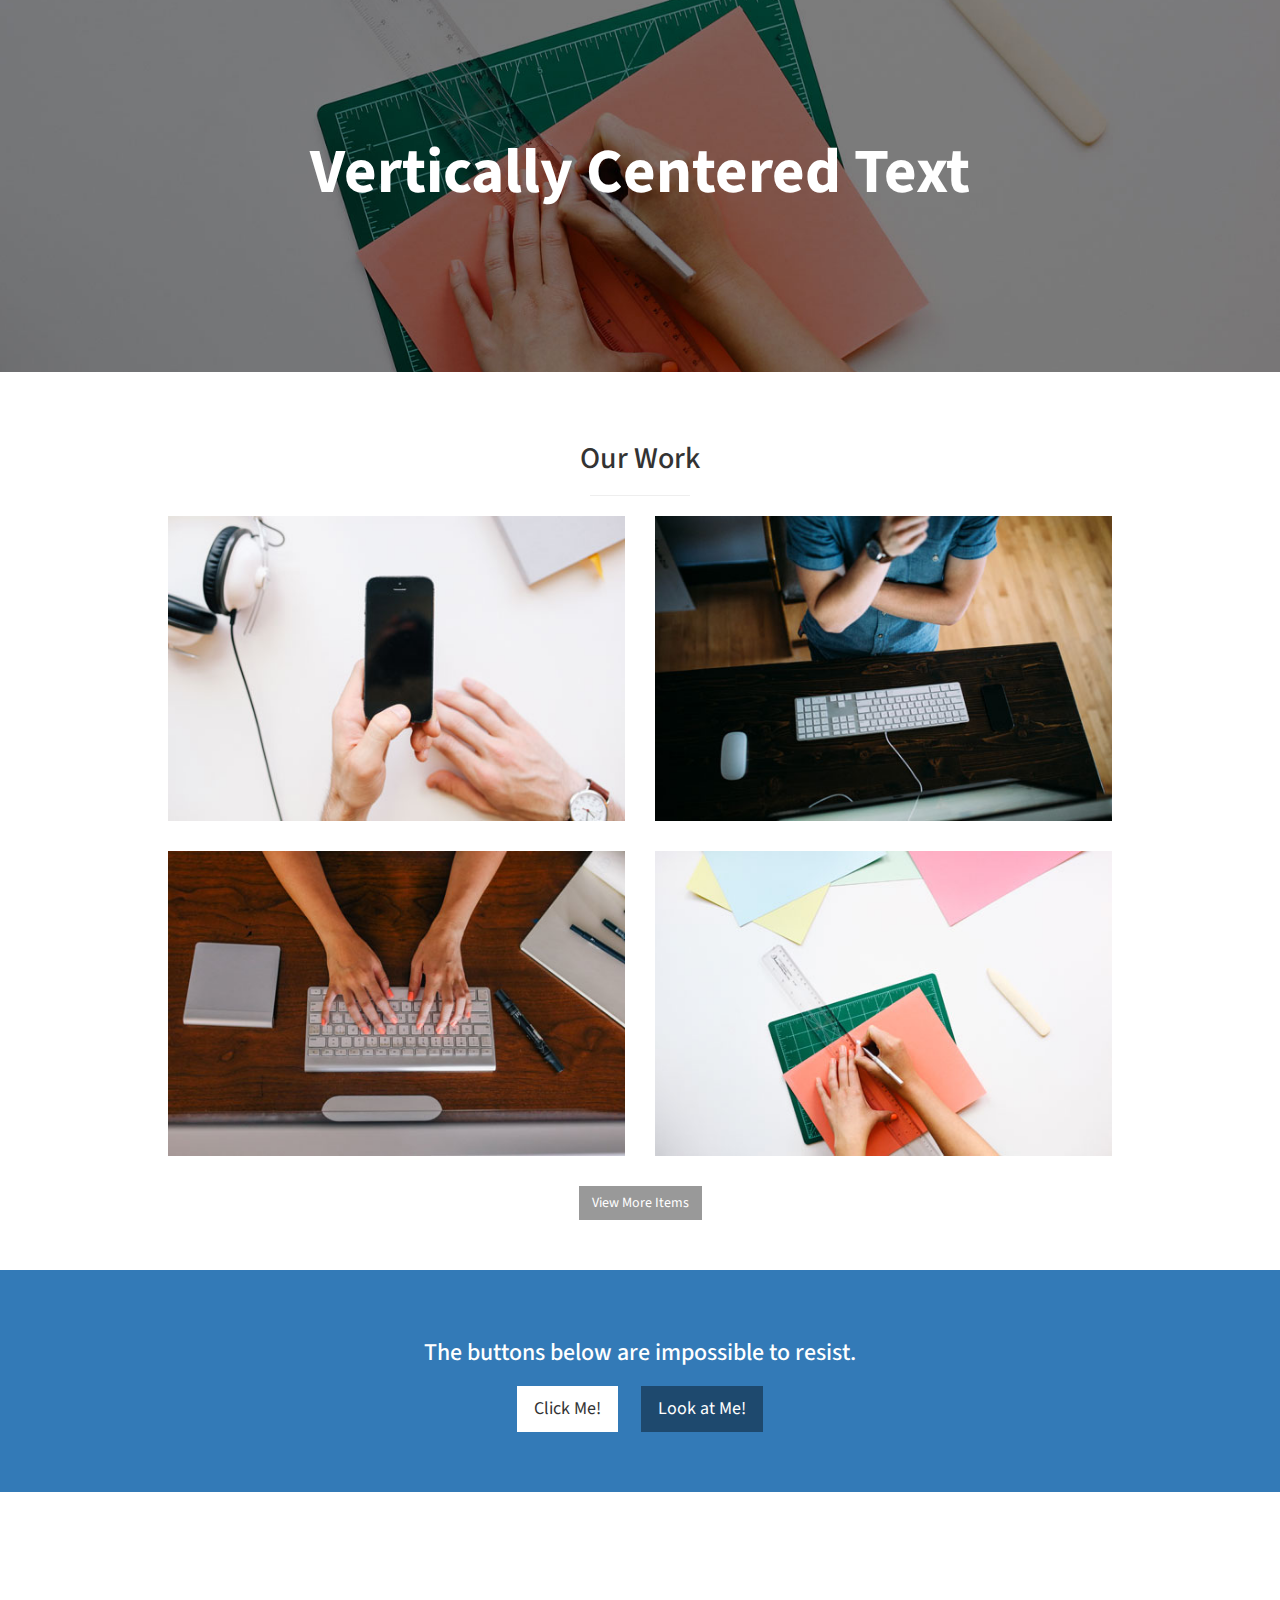
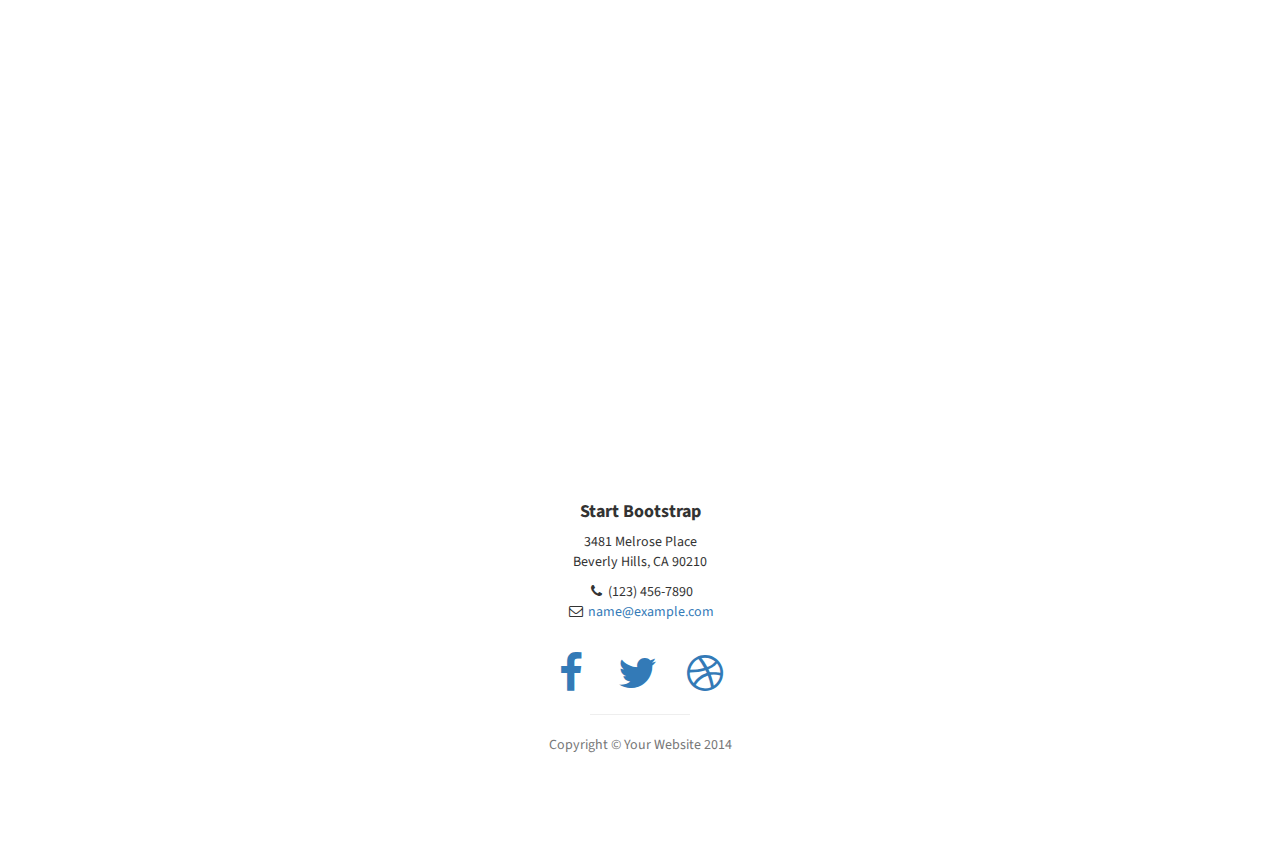
==== commit fe9c1499: "installed template" ====
--- a/index.html
+++ b/index.html
@@ -1,189 +1,348 @@
 <!DOCTYPE html>
-<html>
-  <head>
-    <title>Eric Schow</title>
-    <meta charset="UTF-8">
-    <link href="https://fonts.googleapis.com/css?family=Roboto" rel="stylesheet">
-    <link rel="stylesheet" href="https://maxcdn.bootstrapcdn.com/bootstrap/3.3.7/css/bootstrap.min.css" integrity="sha384-BVYiiSIFeK1dGmJRAkycuHAHRg32OmUcww7on3RYdg4Va+PmSTsz/K68vbdEjh4u" crossorigin="anonymous">
-    <link href="style.css" rel="stylesheet" type="text/css">
-  </head>
-  <body>
-    <main>
-      <div class='jumbotron'>
-        <div id='bluish'>
-          <div class='col-xs-12'><h2>WELCOME</h2></div>
-            <div class='row'>
-              <div class='col-xs-2'></div>
-              <div class='col-xs-8'> <hr> </div>
-              <div class='col-xs-2'></div>
-            </div>
-          <div class='col-xs-12'><h3>MY NAME'S ERIC</h3></div>
-        </div>
-      </div>
-      <div class='row page-header'>
-      <!-- <div class="col-xs-6">
-        <h1>ERIC SCHOW  <small>Rockstar turned coder</small></h1>
-      </div> -->
-      <nav class="navbar navbar-default" data-spy="affix" data-offset-top="100%">
-        <div class="container-fluid">
-          <!-- Brand and toggle get grouped for better mobile display -->
-          <div class="navbar-header">
-            <button type="button" class="navbar-toggle collapsed" data-toggle="collapse" data-target="#bs-example-navbar-collapse-1" aria-expanded="false">
-              <span class="sr-only">Toggle navigation</span>
-              <span class="icon-bar"></span>
-              <span class="icon-bar"></span>
-              <span class="icon-bar"></span>
-            </button>
-            <a class="navbar-brand active" href="#bio">ERIC SCHOW <span class='small'>ROCKSTAR TURNED CODER</span></a>
-          </div>
-
-          <!-- Collect the nav links, forms, and other content for toggling -->
-          <div class="collapse navbar-collapse" id="bs-example-navbar-collapse-1">
-            <ul class="nav navbar-nav">
-              <li><a href="#bio">ABOUT ME</a></li>
-              <li class="dropdown">
-                <a href="#" class="dropdown-toggle next" data-toggle="dropdown" role="button" aria-haspopup="true" aria-expanded="false">CODE <span class="caret"></span></a>
-                <ul class="dropdown-menu">
-                  <li role="separator" class="divider"></li>
-                  <li><a href="#code">Walking Bassline Generator <span class='green'>&mdash;</span> Python</a> </li>
-                  <li role="separator" class="divider"></li>
-                  <li><a href="#code">Catch the Monster <span class='green'>&mdash;</span> Pygame</a></li>
-                  <li role="separator" class="divider"></li>
-                  <li><a href="#code">Blackjack <span class='green'>&mdash;</span> JavaScript/jQuery</a></li>
-                  <li role="separator" class="divider"></li>
-                  <li><a href="#code">Project 4 <span class='green'>&mdash;</span> JavaScript/jQuery</a></li>
-                  <!-- <li><a href="#">Something else here</a></li>
-
-                  <li><a href="#">Separated link</a></li>
-                  <li role="separator" class="divider"></li>
-                  <li><a href="#">One more separated link</a></li> -->
-                </ul>
-              </li>
-              <li><a href="#resume">RESUME</a></li>
-              <li><a href="#music">MUSIC</a></li>
-              <li><a href="https://www.linkedin.com/in/eric-schow-3b789a60/">LINKEDIN</a></li>
-              <li><a href="https://www.github.com/ericmschow">GITHUB</a></li>
-            </ul>
-            <ul class="nav navbar-nav navbar-right right">
-              <li><a href="#contact">CONTACT</a></li>
-
-            </ul>
-          </div><!-- /.navbar-collapse -->
-        </div><!-- /.container-fluid -->
-      </nav>
-      </div>
-      <div id='bio' class='section'>
-        <div id='aboutme' class='row'>
-          <div class='col-xs-4'></div> <!--blankspace -->
-          <div class='col-xs-4'>
-            <h3>ABOUT ME</h3> <br>
-          </div>
-          <div class='col-xs-4'></div> <!--blankspace -->
-        </div>
-
-        <div id='history' class='row'>
-          <div class='col-xs-2'></div> <!--blankspace -->
-          <div class='col-xs-4'>
-            <ul>
-              <li><span class='lihack'>Full-stack web developer specializing in Django and Bootstrap</span></li>
-              <li><span class='lihack'>Experienced with team management</span></li>
-              <li><span class='lihack'>Self-motivated, fast learner</span></li>
-            </ul>
-             <br>
-          </div>
-          <div class='col-xs-3'>
-            <img src='http://placekitten.com/150/200' class='center-block'>
-          </div>
-          <div class='col-xs-3'></div> <!--blankspace -->
-        </div>
-      </div>
-      <div class='section'>
-        <div id='whyhireme'class='row'>
-          <div class='col-xs-4'></div> <!--blankspace -->
-          <div class='col-xs-4'>
-            <h3>WHY HIRE ME?</h3> <br>
-          </div>
-          <div class='col-xs-4'></div> <!--blankspace -->
-        </div>
-
-        <div id='skills' class='row'>
-          <div class='col-xs-0 col-md-2'></div> <!--blankspace -->
-          <div class='col-xs-4 col-md-2 skill'>
-            <img src='http://placehold.it/50x50' class='center-block'>
-            <h4>Lorem</h4>
-            <p>Ut enim ad minim veniam, quis nostrud exercitation ullamco laboris nisi ut aliquip ex ea commodo consequat.</p>
-          </div>
-          <div class='col-xs-0 col-md-1'></div> <!--blankspace -->
-          <div class='col-xs-4 col-md-2 skill'>
-            <img src='http://placehold.it/50x50' class='center-block'>
-            <h4>Ipsum</h4>
-            <p>Excepteur sint occaecat cupidatat non proident, sunt in culpa qui officia deserunt mollit anim id est laborum.</p>
-          </div>
-          <div class='col-xs-0 col-md-1'></div> <!--blankspace -->
-          <div class='col-xs-4 col-md-2 skill'>
-            <img src='http://placehold.it/50x50' class='center-block'>
-            <h4>Dolor</h4>
-            <p>Consectetur adipisicing elit, sed do eiusmod tempor incididunt ut labore et dolore magna aliqua.  </p>
-          </div>
-          <div class='col-xs-0 col-md-2'></div> <!--blankspace -->
-        </div>
-      </div>
-      <div id='code' class='section'>
-
-        <div class='row'>
-          <div class='col-xs-4'></div> <!--blankspace -->
-          <div class='col-xs-4'>
-            <h3>MY CODE</h3> <br>
-          </div>
-          <div class='col-xs-4'></div> <!--blankspace -->
-        </div>
-
-        <div class='row'>
-          <div class='col-xs-12'>
-            <p>Lorem ipsum dolor sit amet, consectetur adipisicing elit, sed do eiusmod tempor incididunt ut labore et dolore magna aliqua. Ut enim ad minim veniam, quis nostrud exercitation ullamco laboris nisi ut aliquip ex ea commodo consequat. Duis aute irure dolor in reprehenderit in voluptate velit esse cillum dolore eu fugiat nulla pariatur. Excepteur sint occaecat cupidatat non proident, sunt in culpa qui officia deserunt mollit anim id est laborum.</p>
-          </div>
-        </div>
-
-        <div class='row'>
-          <div class='col-xs-1'></div> <!-- placeholder -->
-          <div class='col-xs-5'>
-            <div id='PROJECT1' class='project center-block'>
-              <p class='text-center'>Project 1</p>
-            </div>
-          </div>
-          <div class='col-xs-5'>
-            <div id='PROJECT2' class='project center-block'>
-              <p class='text-center'>Project 2</p>
-            </div>
-          </div>
-          <div class='col-xs-1'></div> <!-- placeholder -->
-        </div>
-        <div class='row'></div>
-        <div class='row'>
-          <div class='col-xs-1'></div> <!-- placeholder -->
-          <div class='col-xs-5'>
-            <div id='PROJECT3' class='project center-block'>
-              <p class='text-center'>Project 3</p>
-            </div>
-          </div>
-          <div class='col-xs-5'>
-            <div id='PROJECT4' class='project center-block'>
-              <p class='text-center'>Project 4</p>
-            </div>
-          </div>
-          <div class='col-xs-1'></div> <!-- placeholder -->
-        </div>
-
-      </div>
-    </main>
-    <!-- jquery -->
-    <script src="https://ajax.googleapis.com/ajax/libs/jquery/3.2.1/jquery.min.js"></script>
-    <!-- bootstrap -->
-    <script src="https://maxcdn.bootstrapcdn.com/bootstrap/3.3.7/js/bootstrap.min.js" integrity="sha384-Tc5IQib027qvyjSMfHjOMaLkfuWVxZxUPnCJA7l2mCWNIpG9mGCD8wGNIcPD7Txa" crossorigin="anonymous"></script>
+<html lang="en">
+
+<head>
+
+    <meta charset="utf-8">
+    <meta http-equiv="X-UA-Compatible" content="IE=edge">
+    <meta name="viewport" content="width=device-width, initial-scale=1">
+    <meta name="description" content="">
+    <meta name="author" content="">
+
+    <title>Stylish Portfolio - Start Bootstrap Theme</title>
+
+    <!-- Bootstrap Core CSS -->
+    <link href="css/bootstrap.min.css" rel="stylesheet">
+
+    <!-- Custom CSS -->
+    <link href="css/stylish-portfolio.css" rel="stylesheet">
+
+    <!-- Custom Fonts -->
+    <link href="font-awesome/css/font-awesome.min.css" rel="stylesheet" type="text/css">
+    <link href="https://fonts.googleapis.com/css?family=Source+Sans+Pro:300,400,700,300italic,400italic,700italic" rel="stylesheet" type="text/css">
+
+    <!-- HTML5 Shim and Respond.js IE8 support of HTML5 elements and media queries -->
+    <!-- WARNING: Respond.js doesn't work if you view the page via file:// -->
+    <!--[if lt IE 9]>
+        <script src="https://oss.maxcdn.com/libs/html5shiv/3.7.0/html5shiv.js"></script>
+        <script src="https://oss.maxcdn.com/libs/respond.js/1.4.2/respond.min.js"></script>
+    <![endif]-->
+
+</head>
+
+<body>
+
+    <!-- Navigation -->
+    <a id="menu-toggle" href="#" class="btn btn-dark btn-lg toggle"><i class="fa fa-bars"></i></a>
+    <nav id="sidebar-wrapper">
+        <ul class="sidebar-nav">
+            <a id="menu-close" href="#" class="btn btn-light btn-lg pull-right toggle"><i class="fa fa-times"></i></a>
+            <li class="sidebar-brand">
+                <a href="#top" onclick=$("#menu-close").click();>Start Bootstrap</a>
+            </li>
+            <li>
+                <a href="#top" onclick=$("#menu-close").click();>Home</a>
+            </li>
+            <li>
+                <a href="#about" onclick=$("#menu-close").click();>About</a>
+            </li>
+            <li>
+                <a href="#services" onclick=$("#menu-close").click();>Services</a>
+            </li>
+            <li>
+                <a href="#portfolio" onclick=$("#menu-close").click();>Portfolio</a>
+            </li>
+            <li>
+                <a href="#contact" onclick=$("#menu-close").click();>Contact</a>
+            </li>
+        </ul>
+    </nav>
+
+    <!-- Header -->
+    <header id="top" class="header">
+        <div class="text-vertical-center">
+            <h1>Start Bootstrap</h1>
+            <h3>Free Bootstrap Themes &amp; Templates</h3>
+            <br>
+            <a href="#about" class="btn btn-dark btn-lg">Find Out More</a>
+        </div>
+    </header>
+
+    <!-- About -->
+    <section id="about" class="about">
+        <div class="container">
+            <div class="row">
+                <div class="col-lg-12 text-center">
+                    <h2>Stylish Portfolio is the perfect theme for your next project!</h2>
+                    <p class="lead">This theme features some wonderful photography courtesy of <a target="_blank" href="http://join.deathtothestockphoto.com/">Death to the Stock Photo</a>.</p>
+                </div>
+            </div>
+            <!-- /.row -->
+        </div>
+        <!-- /.container -->
+    </section>
+
+    <!-- Services -->
+    <!-- The circle icons use Font Awesome's stacked icon classes. For more information, visit http://fontawesome.io/examples/ -->
+    <section id="services" class="services bg-primary">
+        <div class="container">
+            <div class="row text-center">
+                <div class="col-lg-10 col-lg-offset-1">
+                    <h2>Our Services</h2>
+                    <hr class="small">
+                    <div class="row">
+                        <div class="col-md-3 col-sm-6">
+                            <div class="service-item">
+                                <span class="fa-stack fa-4x">
+                                <i class="fa fa-circle fa-stack-2x"></i>
+                                <i class="fa fa-cloud fa-stack-1x text-primary"></i>
+                            </span>
+                                <h4>
+                                    <strong>Service Name</strong>
+                                </h4>
+                                <p>Lorem ipsum dolor sit amet, consectetur adipisicing elit.</p>
+                                <a href="#" class="btn btn-light">Learn More</a>
+                            </div>
+                        </div>
+                        <div class="col-md-3 col-sm-6">
+                            <div class="service-item">
+                                <span class="fa-stack fa-4x">
+                                <i class="fa fa-circle fa-stack-2x"></i>
+                                <i class="fa fa-compass fa-stack-1x text-primary"></i>
+                            </span>
+                                <h4>
+                                    <strong>Service Name</strong>
+                                </h4>
+                                <p>Lorem ipsum dolor sit amet, consectetur adipisicing elit.</p>
+                                <a href="#" class="btn btn-light">Learn More</a>
+                            </div>
+                        </div>
+                        <div class="col-md-3 col-sm-6">
+                            <div class="service-item">
+                                <span class="fa-stack fa-4x">
+                                <i class="fa fa-circle fa-stack-2x"></i>
+                                <i class="fa fa-flask fa-stack-1x text-primary"></i>
+                            </span>
+                                <h4>
+                                    <strong>Service Name</strong>
+                                </h4>
+                                <p>Lorem ipsum dolor sit amet, consectetur adipisicing elit.</p>
+                                <a href="#" class="btn btn-light">Learn More</a>
+                            </div>
+                        </div>
+                        <div class="col-md-3 col-sm-6">
+                            <div class="service-item">
+                                <span class="fa-stack fa-4x">
+                                <i class="fa fa-circle fa-stack-2x"></i>
+                                <i class="fa fa-shield fa-stack-1x text-primary"></i>
+                            </span>
+                                <h4>
+                                    <strong>Service Name</strong>
+                                </h4>
+                                <p>Lorem ipsum dolor sit amet, consectetur adipisicing elit.</p>
+                                <a href="#" class="btn btn-light">Learn More</a>
+                            </div>
+                        </div>
+                    </div>
+                    <!-- /.row (nested) -->
+                </div>
+                <!-- /.col-lg-10 -->
+            </div>
+            <!-- /.row -->
+        </div>
+        <!-- /.container -->
+    </section>
+
+    <!-- Callout -->
+    <aside class="callout">
+        <div class="text-vertical-center">
+            <h1>Vertically Centered Text</h1>
+        </div>
+    </aside>
+
+    <!-- Portfolio -->
+    <section id="portfolio" class="portfolio">
+        <div class="container">
+            <div class="row">
+                <div class="col-lg-10 col-lg-offset-1 text-center">
+                    <h2>Our Work</h2>
+                    <hr class="small">
+                    <div class="row">
+                        <div class="col-md-6">
+                            <div class="portfolio-item">
+                                <a href="#">
+                                    <img class="img-portfolio img-responsive" src="img/portfolio-1.jpg">
+                                </a>
+                            </div>
+                        </div>
+                        <div class="col-md-6">
+                            <div class="portfolio-item">
+                                <a href="#">
+                                    <img class="img-portfolio img-responsive" src="img/portfolio-2.jpg">
+                                </a>
+                            </div>
+                        </div>
+                        <div class="col-md-6">
+                            <div class="portfolio-item">
+                                <a href="#">
+                                    <img class="img-portfolio img-responsive" src="img/portfolio-3.jpg">
+                                </a>
+                            </div>
+                        </div>
+                        <div class="col-md-6">
+                            <div class="portfolio-item">
+                                <a href="#">
+                                    <img class="img-portfolio img-responsive" src="img/portfolio-4.jpg">
+                                </a>
+                            </div>
+                        </div>
+                    </div>
+                    <!-- /.row (nested) -->
+                    <a href="#" class="btn btn-dark">View More Items</a>
+                </div>
+                <!-- /.col-lg-10 -->
+            </div>
+            <!-- /.row -->
+        </div>
+        <!-- /.container -->
+    </section>
+
+    <!-- Call to Action -->
+    <aside class="call-to-action bg-primary">
+        <div class="container">
+            <div class="row">
+                <div class="col-lg-12 text-center">
+                    <h3>The buttons below are impossible to resist.</h3>
+                    <a href="#" class="btn btn-lg btn-light">Click Me!</a>
+                    <a href="#" class="btn btn-lg btn-dark">Look at Me!</a>
+                </div>
+            </div>
+        </div>
+    </aside>
+
+    <!-- Map -->
+    <section id="contact" class="map">
+        <iframe width="100%" height="100%" frameborder="0" scrolling="no" marginheight="0" marginwidth="0" src="https://maps.google.com/maps?f=q&amp;source=s_q&amp;hl=en&amp;geocode=&amp;q=Twitter,+Inc.,+Market+Street,+San+Francisco,+CA&amp;aq=0&amp;oq=twitter&amp;sll=28.659344,-81.187888&amp;sspn=0.128789,0.264187&amp;ie=UTF8&amp;hq=Twitter,+Inc.,+Market+Street,+San+Francisco,+CA&amp;t=m&amp;z=15&amp;iwloc=A&amp;output=embed"></iframe>
+        <br />
+        <small>
+            <a href="https://maps.google.com/maps?f=q&amp;source=embed&amp;hl=en&amp;geocode=&amp;q=Twitter,+Inc.,+Market+Street,+San+Francisco,+CA&amp;aq=0&amp;oq=twitter&amp;sll=28.659344,-81.187888&amp;sspn=0.128789,0.264187&amp;ie=UTF8&amp;hq=Twitter,+Inc.,+Market+Street,+San+Francisco,+CA&amp;t=m&amp;z=15&amp;iwloc=A"></a>
+        </small>
+    </section>
+
+    <!-- Footer -->
+    <footer>
+        <div class="container">
+            <div class="row">
+                <div class="col-lg-10 col-lg-offset-1 text-center">
+                    <h4><strong>Start Bootstrap</strong>
+                    </h4>
+                    <p>3481 Melrose Place
+                        <br>Beverly Hills, CA 90210</p>
+                    <ul class="list-unstyled">
+                        <li><i class="fa fa-phone fa-fw"></i> (123) 456-7890</li>
+                        <li><i class="fa fa-envelope-o fa-fw"></i> <a href="mailto:name@example.com">name@example.com</a>
+                        </li>
+                    </ul>
+                    <br>
+                    <ul class="list-inline">
+                        <li>
+                            <a href="#"><i class="fa fa-facebook fa-fw fa-3x"></i></a>
+                        </li>
+                        <li>
+                            <a href="#"><i class="fa fa-twitter fa-fw fa-3x"></i></a>
+                        </li>
+                        <li>
+                            <a href="#"><i class="fa fa-dribbble fa-fw fa-3x"></i></a>
+                        </li>
+                    </ul>
+                    <hr class="small">
+                    <p class="text-muted">Copyright &copy; Your Website 2014</p>
+                </div>
+            </div>
+        </div>
+        <a id="to-top" href="#top" class="btn btn-dark btn-lg"><i class="fa fa-chevron-up fa-fw fa-1x"></i></a>
+    </footer>
+
+    <!-- jQuery -->
+    <script src="js/jquery.js"></script>
+
+    <!-- Bootstrap Core JavaScript -->
+    <script src="js/bootstrap.min.js"></script>
+
+    <!-- Custom Theme JavaScript -->
     <script>
-      $(document).ready() {function () {
-        $('body').scrollspy({ target: '#navbar' })
-      }
+    // Closes the sidebar menu
+    $("#menu-close").click(function(e) {
+        e.preventDefault();
+        $("#sidebar-wrapper").toggleClass("active");
+    });
+    // Opens the sidebar menu
+    $("#menu-toggle").click(function(e) {
+        e.preventDefault();
+        $("#sidebar-wrapper").toggleClass("active");
+    });
+    // Scrolls to the selected menu item on the page
+    $(function() {
+        $('a[href*=#]:not([href=#],[data-toggle],[data-target],[data-slide])').click(function() {
+            if (location.pathname.replace(/^\//, '') == this.pathname.replace(/^\//, '') || location.hostname == this.hostname) {
+                var target = $(this.hash);
+                target = target.length ? target : $('[name=' + this.hash.slice(1) + ']');
+                if (target.length) {
+                    $('html,body').animate({
+                        scrollTop: target.offset().top
+                    }, 1000);
+                    return false;
+                }
+            }
+        });
+    });
+    //#to-top button appears after scrolling
+    var fixed = false;
+    $(document).scroll(function() {
+        if ($(this).scrollTop() > 250) {
+            if (!fixed) {
+                fixed = true;
+                // $('#to-top').css({position:'fixed', display:'block'});
+                $('#to-top').show("slow", function() {
+                    $('#to-top').css({
+                        position: 'fixed',
+                        display: 'block'
+                    });
+                });
+            }
+        } else {
+            if (fixed) {
+                fixed = false;
+                $('#to-top').hide("slow", function() {
+                    $('#to-top').css({
+                        display: 'none'
+                    });
+                });
+            }
+        }
+    });
+    // Disable Google Maps scrolling
+    // See http://stackoverflow.com/a/25904582/1607849
+    // Disable scroll zooming and bind back the click event
+    var onMapMouseleaveHandler = function(event) {
+        var that = $(this);
+        that.on('click', onMapClickHandler);
+        that.off('mouseleave', onMapMouseleaveHandler);
+        that.find('iframe').css("pointer-events", "none");
     }
-  </body>
+    var onMapClickHandler = function(event) {
+            var that = $(this);
+            // Disable the click handler until the user leaves the map area
+            that.off('click', onMapClickHandler);
+            // Enable scrolling zoom
+            that.find('iframe').css("pointer-events", "auto");
+            // Handle the mouse leave event
+            that.on('mouseleave', onMapMouseleaveHandler);
+        }
+        // Enable map zooming with mouse scroll when the user clicks the map
+    $('.map').on('click', onMapClickHandler);
+    </script>
+
+</body>
+
 </html>
--- a/css/stylish-portfolio.css
+++ b/css/stylish-portfolio.css
@@ -0,0 +1,250 @@
+/*!
+ * Start Bootstrap - Stylish Portfolio (http://startbootstrap.com/)
+ * Copyright 2013-2016 Start Bootstrap
+ * Licensed under MIT (https://github.com/BlackrockDigital/startbootstrap/blob/gh-pages/LICENSE)
+ */
+
+/* Global Styles */
+
+html,
+body {
+    width: 100%;
+    height: 100%;
+}
+
+body {
+    font-family: "Source Sans Pro","Helvetica Neue",Helvetica,Arial,sans-serif;
+}
+
+.text-vertical-center {
+    display: table-cell;
+    text-align: center;
+    vertical-align: middle;
+}
+
+.text-vertical-center h1 {
+    margin: 0;
+    padding: 0;
+    font-size: 4.5em;
+    font-weight: 700;
+}
+
+/* Custom Button Styles */
+
+.btn-dark {
+    border-radius: 0;
+    color: #fff;
+    background-color: rgba(0,0,0,0.4);
+}
+
+.btn-dark:hover,
+.btn-dark:focus,
+.btn-dark:active {
+    color: #fff;
+    background-color: rgba(0,0,0,0.7);
+}
+
+.btn-light {
+    border-radius: 0;
+    color: #333;
+    background-color: rgb(255,255,255);
+}
+
+.btn-light:hover,
+.btn-light:focus,
+.btn-light:active {
+    color: #333;
+    background-color: rgba(255,255,255,0.8);
+}
+
+/* Custom Horizontal Rule */
+
+hr.small {
+    max-width: 100px;
+}
+
+/* Side Menu */
+
+#sidebar-wrapper {
+    z-index: 1000;
+    position: fixed;
+    right: 0;
+    width: 250px;
+    height: 100%;
+    transform: translateX(250px);
+    overflow-y: auto;
+    background: #222;
+    -webkit-transition: all 0.4s ease 0s;
+    -moz-transition: all 0.4s ease 0s;
+    -ms-transition: all 0.4s ease 0s;
+    -o-transition: all 0.4s ease 0s;
+    transition: all 0.4s ease 0s;
+}
+
+.sidebar-nav {
+    position: absolute;
+    top: 0;
+    width: 250px;
+    margin: 0;
+    padding: 0;
+    list-style: none;
+}
+
+.sidebar-nav li {
+    text-indent: 20px;
+    line-height: 40px;
+}
+
+.sidebar-nav li a {
+    display: block;
+    text-decoration: none;
+    color: #999;
+}
+
+.sidebar-nav li a:hover {
+    text-decoration: none;
+    color: #fff;
+    background: rgba(255,255,255,0.2);
+}
+
+.sidebar-nav li a:active,
+.sidebar-nav li a:focus {
+    text-decoration: none;
+}
+
+.sidebar-nav > .sidebar-brand {
+    height: 55px;
+    font-size: 18px;
+    line-height: 55px;
+}
+
+.sidebar-nav > .sidebar-brand a {
+    color: #999;
+}
+
+.sidebar-nav > .sidebar-brand a:hover {
+    color: #fff;
+    background: none;
+}
+
+#menu-toggle {
+    z-index: 1;
+    position: fixed;
+    top: 0;
+    right: 0;
+}
+
+#sidebar-wrapper.active {
+    right: 250px;
+    width: 250px;
+    -webkit-transition: all 0.4s ease 0s;
+    -moz-transition: all 0.4s ease 0s;
+    -ms-transition: all 0.4s ease 0s;
+    -o-transition: all 0.4s ease 0s;
+    transition: all 0.4s ease 0s;
+}
+
+.toggle {
+    margin: 5px 5px 0 0;
+}
+
+/* Header */
+
+.header {
+    display: table;
+    position: relative;
+    width: 100%;
+    height: 100%;
+    background: url(../img/bg.jpg) no-repeat center center scroll;
+    -webkit-background-size: cover;
+    -moz-background-size: cover;
+    background-size: cover;
+    -o-background-size: cover;
+}
+
+/* About */
+
+.about {
+    padding: 50px 0;
+}
+
+/* Services */
+
+.services {
+    padding: 50px 0;
+}
+
+.service-item {
+    margin-bottom: 30px;
+}
+
+/* Callout */
+
+.callout {
+    display: table;
+    width: 100%;
+    height: 400px;
+    color: #fff;
+    background: url(../img/callout.jpg) no-repeat center center scroll;
+    -webkit-background-size: cover;
+    -moz-background-size: cover;
+    background-size: cover;
+    -o-background-size: cover;
+}
+
+/* Portfolio */
+
+.portfolio {
+    padding: 50px 0;
+}
+
+.portfolio-item {
+    margin-bottom: 30px;
+}
+
+.img-portfolio {
+    margin: 0 auto;
+}
+
+.img-portfolio:hover {
+    opacity: 0.8;
+}
+
+/* Call to Action */
+
+.call-to-action {
+    padding: 50px 0;
+}
+
+.call-to-action .btn {
+    margin: 10px;
+}
+
+/* Map */
+
+.map {
+    height: 500px;
+}
+
+@media(max-width:768px) {
+    .map {
+        height: 75%;
+    }
+}
+
+.map iframe {
+    pointer-events: none;
+}
+
+/* Footer */
+
+footer {
+    padding: 100px 0;
+}
+
+#to-top {
+  display: none;
+  position: fixed;
+  bottom: 5px;
+  right: 5px;
+}
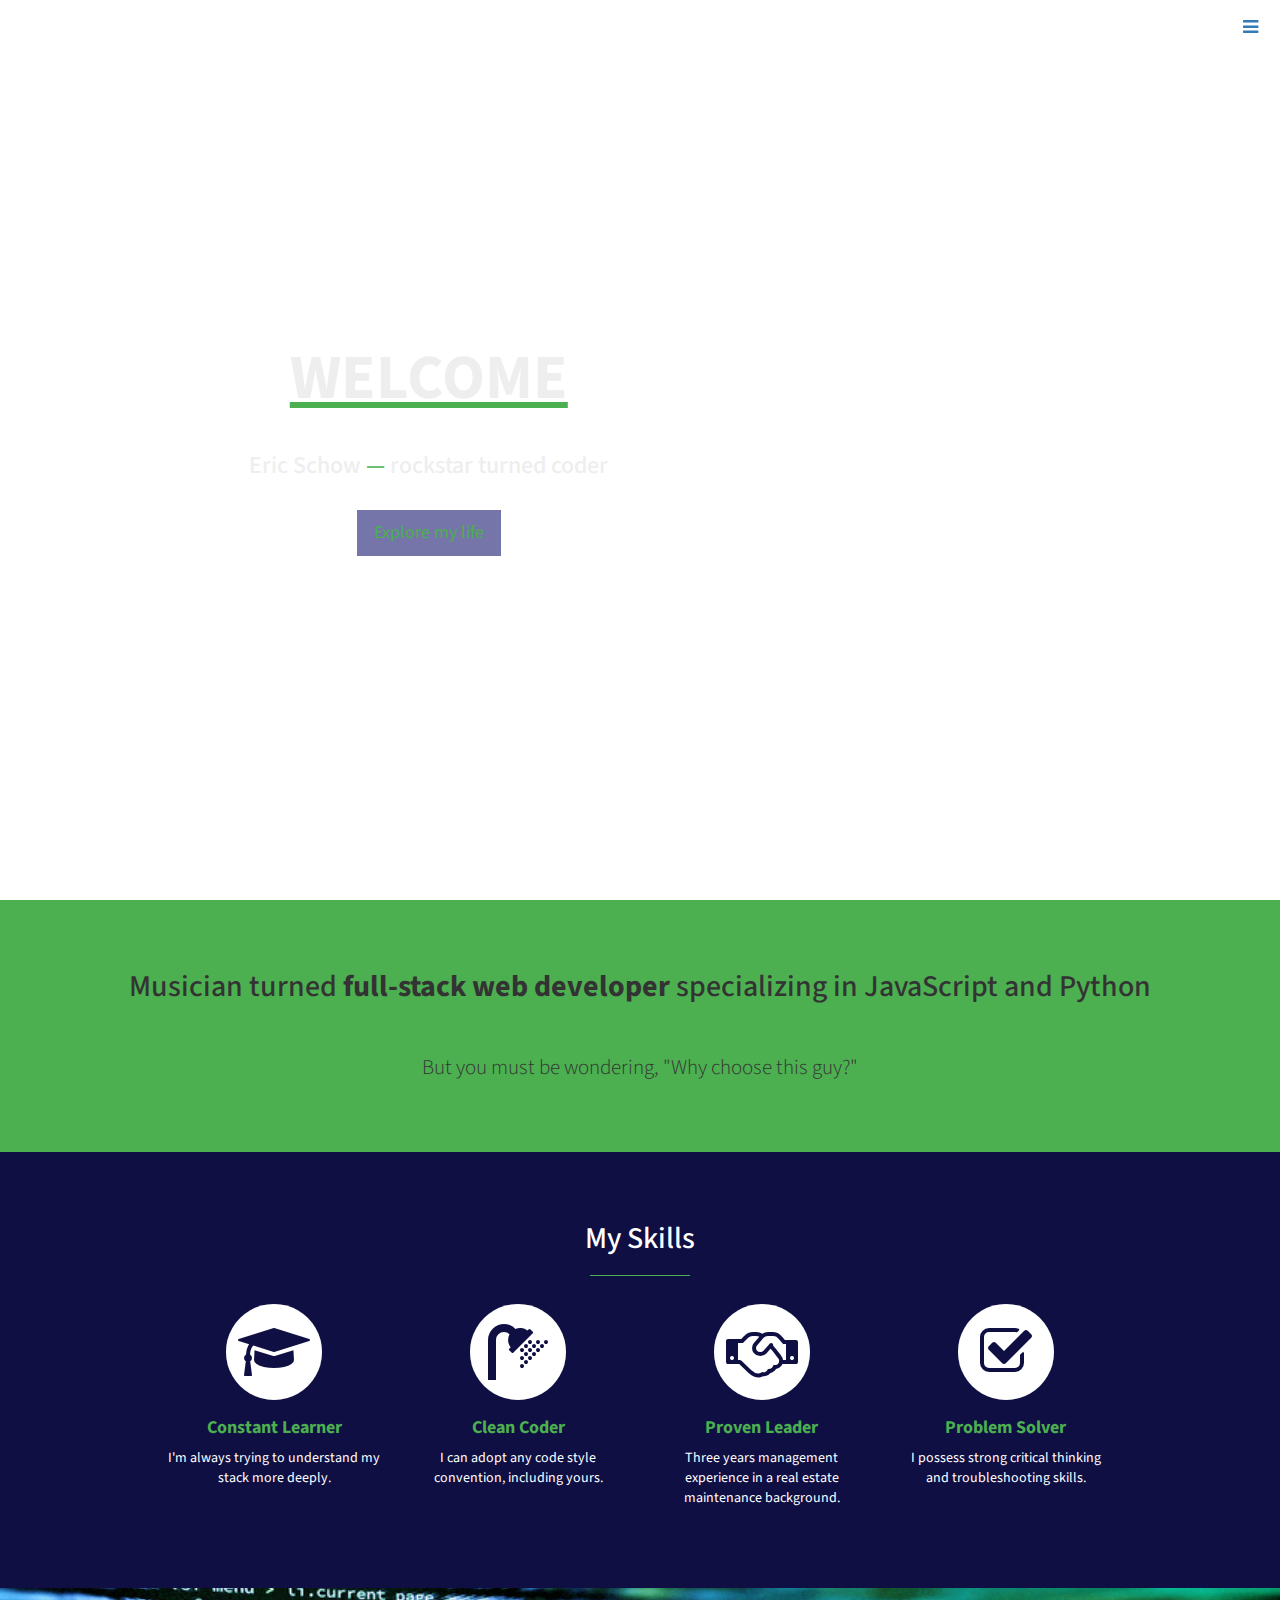
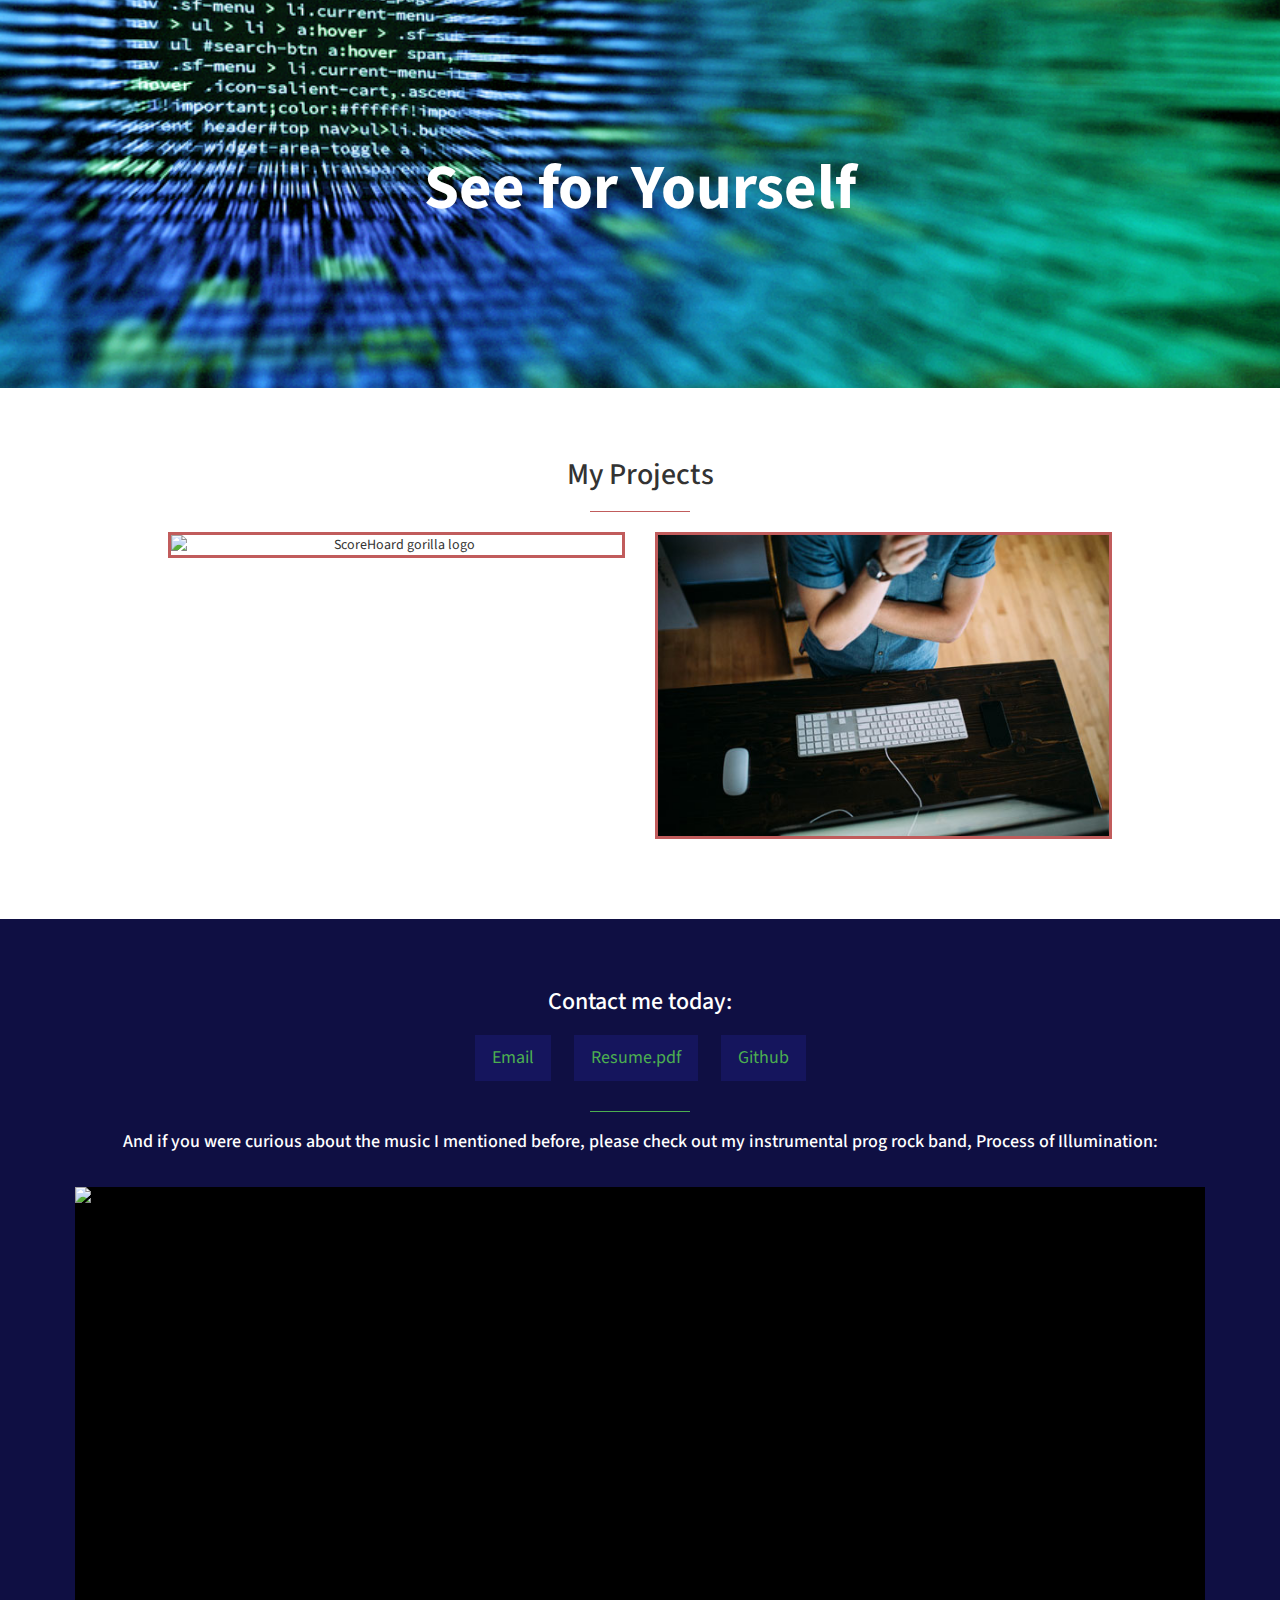
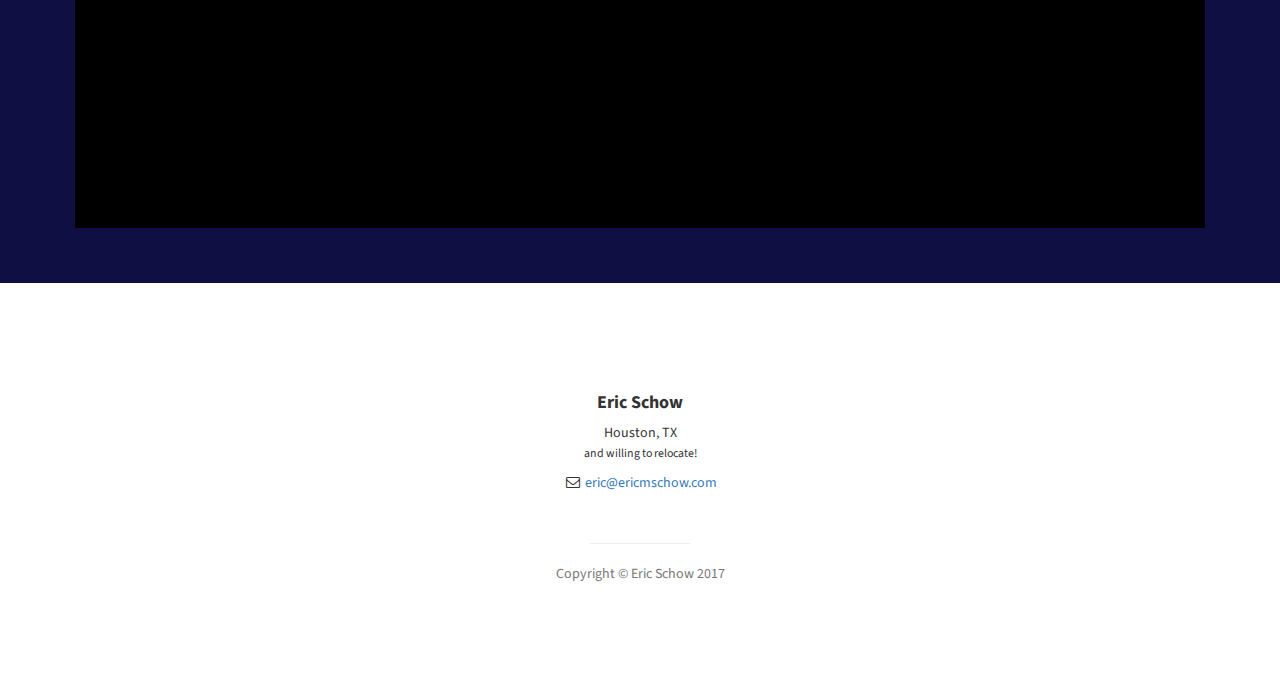
==== commit 8aebbcb9: "Updated with Scorehoard and modals" ====
--- a/index.html
+++ b/index.html
@@ -9,13 +9,13 @@
     <meta name="description" content="">
     <meta name="author" content="">
 
-    <title>Stylish Portfolio - Start Bootstrap Theme</title>
+    <title>Eric Schow</title>
 
     <!-- Bootstrap Core CSS -->
     <link href="css/bootstrap.min.css" rel="stylesheet">
 
     <!-- Custom CSS -->
-    <link href="css/stylish-portfolio.css" rel="stylesheet">
+    <link href="css/main.css" rel="stylesheet">
 
     <!-- Custom Fonts -->
     <link href="font-awesome/css/font-awesome.min.css" rel="stylesheet" type="text/css">
@@ -38,7 +38,7 @@
         <ul class="sidebar-nav">
             <a id="menu-close" href="#" class="btn btn-light btn-lg pull-right toggle"><i class="fa fa-times"></i></a>
             <li class="sidebar-brand">
-                <a href="#top" onclick=$("#menu-close").click();>Start Bootstrap</a>
+                <a href="#top" onclick=$("#menu-close").click();>Eric Schow</a>
             </li>
             <li>
                 <a href="#top" onclick=$("#menu-close").click();>Home</a>
@@ -47,7 +47,7 @@
                 <a href="#about" onclick=$("#menu-close").click();>About</a>
             </li>
             <li>
-                <a href="#services" onclick=$("#menu-close").click();>Services</a>
+                <a href="#services" onclick=$("#menu-close").click();>Skills</a>
             </li>
             <li>
                 <a href="#portfolio" onclick=$("#menu-close").click();>Portfolio</a>
@@ -61,10 +61,12 @@
     <!-- Header -->
     <header id="top" class="header">
         <div class="text-vertical-center">
-            <h1>Start Bootstrap</h1>
-            <h3>Free Bootstrap Themes &amp; Templates</h3>
+            <h1>WELCOME</h1>
             <br>
-            <a href="#about" class="btn btn-dark btn-lg">Find Out More</a>
+            <h3>Eric Schow <span class='green'>&#8212</span> rockstar turned coder</h3>
+            <br>
+
+            <a href="#about" class="btn btn-light btn-lg">Explore my life</a>
         </div>
     </header>
 
@@ -73,8 +75,9 @@
         <div class="container">
             <div class="row">
                 <div class="col-lg-12 text-center">
-                    <h2>Stylish Portfolio is the perfect theme for your next project!</h2>
-                    <p class="lead">This theme features some wonderful photography courtesy of <a target="_blank" href="http://join.deathtothestockphoto.com/">Death to the Stock Photo</a>.</p>
+                    <h2>Musician turned <strong>full-stack web developer</strong> specializing in JavaScript and Python</h2>
+                    <br> <br>
+                    <p class="lead">But you must be wondering, "Why choose this guy?"</p>
                 </div>
             </div>
             <!-- /.row -->
@@ -88,59 +91,59 @@
         <div class="container">
             <div class="row text-center">
                 <div class="col-lg-10 col-lg-offset-1">
-                    <h2>Our Services</h2>
+                    <h2>My Skills</h2>
                     <hr class="small">
                     <div class="row">
                         <div class="col-md-3 col-sm-6">
                             <div class="service-item">
                                 <span class="fa-stack fa-4x">
                                 <i class="fa fa-circle fa-stack-2x"></i>
-                                <i class="fa fa-cloud fa-stack-1x text-primary"></i>
+                                <i class="fa fa-graduation-cap fa-stack-1x text-primary"></i>
                             </span>
                                 <h4>
-                                    <strong>Service Name</strong>
+                                    <strong>Constant Learner</strong>
                                 </h4>
-                                <p>Lorem ipsum dolor sit amet, consectetur adipisicing elit.</p>
-                                <a href="#" class="btn btn-light">Learn More</a>
+                                <p>I'm always trying to understand my stack more deeply.</p>
+                                <!-- <a href="#" class="btn btn-light">Learn More</a> -->
                             </div>
                         </div>
                         <div class="col-md-3 col-sm-6">
                             <div class="service-item">
                                 <span class="fa-stack fa-4x">
                                 <i class="fa fa-circle fa-stack-2x"></i>
-                                <i class="fa fa-compass fa-stack-1x text-primary"></i>
+                                <i class="fa fa-shower fa-stack-1x text-primary"></i>
                             </span>
                                 <h4>
-                                    <strong>Service Name</strong>
+                                    <strong>Clean Coder</strong>
                                 </h4>
-                                <p>Lorem ipsum dolor sit amet, consectetur adipisicing elit.</p>
-                                <a href="#" class="btn btn-light">Learn More</a>
+                                <p>I can adopt any code style convention, including yours.</p>
+                                <!-- <a href="#" class="btn btn-light">Learn More</a> -->
                             </div>
                         </div>
                         <div class="col-md-3 col-sm-6">
                             <div class="service-item">
                                 <span class="fa-stack fa-4x">
                                 <i class="fa fa-circle fa-stack-2x"></i>
-                                <i class="fa fa-flask fa-stack-1x text-primary"></i>
+                                <i class="fa fa-handshake-o fa-stack-1x text-primary"></i>
                             </span>
                                 <h4>
-                                    <strong>Service Name</strong>
+                                    <strong>Proven Leader</strong>
                                 </h4>
-                                <p>Lorem ipsum dolor sit amet, consectetur adipisicing elit.</p>
-                                <a href="#" class="btn btn-light">Learn More</a>
+                                <p>Three years management experience in a real estate maintenance background.</p>
+                                <!-- <a href="#" class="btn btn-light">Learn More</a> -->
                             </div>
                         </div>
                         <div class="col-md-3 col-sm-6">
                             <div class="service-item">
                                 <span class="fa-stack fa-4x">
                                 <i class="fa fa-circle fa-stack-2x"></i>
-                                <i class="fa fa-shield fa-stack-1x text-primary"></i>
+                                <i class="fa fa-check-square-o fa-stack-1x text-primary"></i>
                             </span>
                                 <h4>
-                                    <strong>Service Name</strong>
+                                    <strong>Problem Solver</strong>
                                 </h4>
-                                <p>Lorem ipsum dolor sit amet, consectetur adipisicing elit.</p>
-                                <a href="#" class="btn btn-light">Learn More</a>
+                                <p>I possess strong critical thinking and troubleshooting skills.</p>
+                                <!-- <a href="#" class="btn btn-light">Learn More</a> -->
                             </div>
                         </div>
                     </div>
@@ -156,49 +159,111 @@
     <!-- Callout -->
     <aside class="callout">
         <div class="text-vertical-center">
-            <h1>Vertically Centered Text</h1>
+            <h1>See for Yourself</h1>
         </div>
     </aside>
 
     <!-- Portfolio -->
+    <div class="modal fade" id="ScorehoardModal" tabindex="-1" role="dialog" aria-labelledby="myModalLabel">
+      <div class="modal-dialog" role="document">
+        <div class="modal-content">
+          <div class="modal-header">
+            <button type="button" class="close orange" data-dismiss="modal" aria-label="Close"><span class='orange' aria-hidden="true">&times;</span></button>
+            <h4 class="modal-title" id="myModalLabel"><a href="www.scorehoard.com">ScoreHoard</a></h4>
+          </div>
+          <div class="modal-body">
+            <a href="www.scorehoard.com">ScoreHoard</a> is an API that keeps track of stats and scores for video game makers.
+            Version 1.0.0 allows Add Requests (to add usernames and scores into our database)
+            and Leaderboard Requests (to retrieve stored data for your game).
+            <br> <br>
+            In this four-person project, I worked primarily on the back-end in a
+            paired-programming setup,
+            and I also developed the front-end interface for the API in the game demo featured
+            on the website.
+
+            <br> <br> Please check out the back-end code below:
+            <br> <br>
+            <!-- <hr class="small green"> -->
+            <!-- <iframe src="https://codepen.io/ericmschow/full/xrzggw" height="800" width="800"></iframe>  -->
+            <p data-height="300" data-theme-id="30320" data-slug-hash="xrzggw" data-default-tab="js" data-user="ericmschow" data-embed-version="2" data-pen-title="ScoreHoard" data-preview="false" class="codepen">See the Pen <a href="https://codepen.io/ericmschow/pen/xrzggw/">ScoreHoard</a> by Eric (<a href="https://codepen.io/ericmschow">@ericmschow</a>) on <a href="https://codepen.io">CodePen</a>.</p>
+            <script async src="https://production-assets.codepen.io/assets/embed/ei.js"></script>
+          </div>
+          <div class="modal-footer">
+            <button type="button" class="btn btn-light btn-lg" data-dismiss="modal">Close</button>
+          </div>
+        </div>
+      </div>
+    </div>
+    <div class="modal fade" id="SetlistModal" tabindex="-1" role="dialog" aria-labelledby="myModalLabel">
+      <div class="modal-dialog" role="document">
+        <div class="modal-content">
+          <div class="modal-header">
+            <button type="button" class="close orange" data-dismiss="modal" aria-label="Close"><span class='orange' aria-hidden="true">&times;</span></button>
+            <h4 class="modal-title" id="myModalLabel"><a href="#">A Better Setlist</a></h4>
+          </div>
+          <div class="modal-body">
+            <a href="#">This</a> is a placeholder until the individual project is done.
+            <br> <br>
+
+
+            <br> <br> Please check out the back-end code below:
+            <br> <br>
+            <!-- <hr class="small green"> -->
+            <!-- <iframe src="https://codepen.io/ericmschow/full/xrzggw" height="800" width="800"></iframe>  -->
+            <p data-height="300" data-theme-id="30320" data-slug-hash="xrzggw" data-default-tab="js" data-user="ericmschow" data-embed-version="2" data-pen-title="ScoreHoard" data-preview="false" class="codepen">See the Pen <a href="https://codepen.io/ericmschow/pen/xrzggw/">ScoreHoard</a> by Eric (<a href="https://codepen.io/ericmschow">@ericmschow</a>) on <a href="https://codepen.io">CodePen</a>.</p>
+            <script async src="https://production-assets.codepen.io/assets/embed/ei.js"></script>
+          </div>
+          <div class="modal-footer">
+            <button type="button" class="btn btn-light btn-lg" data-dismiss="modal">Close</button>
+          </div>
+        </div>
+      </div>
+    </div>
     <section id="portfolio" class="portfolio">
         <div class="container">
             <div class="row">
                 <div class="col-lg-10 col-lg-offset-1 text-center">
-                    <h2>Our Work</h2>
-                    <hr class="small">
+                    <h2>My Projects</h2>
+                    <hr class="small portfolio-accent">
                     <div class="row">
                         <div class="col-md-6">
                             <div class="portfolio-item">
-                                <a href="#">
-                                    <img class="img-portfolio img-responsive" src="img/portfolio-1.jpg">
-                                </a>
+                              <!-- <h4>ScoreHoard</h4> -->
+
+                                  <img id="scorehoard" class="img-portfolio img-responsive"
+                                  src="img/scorehoard-logo-500x333.png"
+                                  alt="ScoreHoard gorilla logo"
+                                  data-toggle="modal" data-target="#ScorehoardModal">
+
                             </div>
                         </div>
                         <div class="col-md-6">
                             <div class="portfolio-item">
-                                <a href="#">
-                                    <img class="img-portfolio img-responsive" src="img/portfolio-2.jpg">
-                                </a>
-                            </div>
-                        </div>
-                        <div class="col-md-6">
+                                <!-- <a href="#"> -->
+                                    <img class="img-portfolio img-responsive"
+                                    src="img/portfolio-2.jpg"
+                                    alt="Setlist logo"
+                                    data-toggle="modal" data-target="#SetlistModal">
+                                <!-- </a> -->
+                            </div>
+                        </div>
+                        <!-- <div class="col-md-6">
                             <div class="portfolio-item">
                                 <a href="#">
                                     <img class="img-portfolio img-responsive" src="img/portfolio-3.jpg">
                                 </a>
                             </div>
-                        </div>
-                        <div class="col-md-6">
+                        </div> -->
+                        <!-- <div class="col-md-6">
                             <div class="portfolio-item">
                                 <a href="#">
                                     <img class="img-portfolio img-responsive" src="img/portfolio-4.jpg">
                                 </a>
                             </div>
-                        </div>
+                        </div> -->
                     </div>
                     <!-- /.row (nested) -->
-                    <a href="#" class="btn btn-dark">View More Items</a>
+                    <!-- <a href="#" class="btn btn-dark">View More Items</a> -->
                 </div>
                 <!-- /.col-lg-10 -->
             </div>
@@ -212,51 +277,38 @@
         <div class="container">
             <div class="row">
                 <div class="col-lg-12 text-center">
-                    <h3>The buttons below are impossible to resist.</h3>
-                    <a href="#" class="btn btn-lg btn-light">Click Me!</a>
-                    <a href="#" class="btn btn-lg btn-dark">Look at Me!</a>
+                    <h3>Contact me today:</h3>
+                    <a href="mailto:eric@ericmschow.com" class="btn btn-lg btn-light">Email</a>
+                    <a href="/img/resume.pdf"  target="_blank" id='resume-button' class="btn btn-lg btn-light">Resume.pdf</a>
+                    <a href="http://www.github.com/ericmschow" class="btn btn-lg btn-light">Github</a>
+                    <hr class='small green'>
+                    <h4>And if you were curious about the music I mentioned before, please check out my instrumental prog rock band, Process of Illumination:</h4>
+                    <br>
+                    <div class="player">
+                      <div class="youtube-player" id="fifteen" data-id="a216pG2Z3oE?list=PLPWMq-1ULbgKsrbZLrBWN7M-NTEwGBjLo"></div>
+                    </div>
                 </div>
             </div>
         </div>
     </aside>
-
-    <!-- Map -->
-    <section id="contact" class="map">
-        <iframe width="100%" height="100%" frameborder="0" scrolling="no" marginheight="0" marginwidth="0" src="https://maps.google.com/maps?f=q&amp;source=s_q&amp;hl=en&amp;geocode=&amp;q=Twitter,+Inc.,+Market+Street,+San+Francisco,+CA&amp;aq=0&amp;oq=twitter&amp;sll=28.659344,-81.187888&amp;sspn=0.128789,0.264187&amp;ie=UTF8&amp;hq=Twitter,+Inc.,+Market+Street,+San+Francisco,+CA&amp;t=m&amp;z=15&amp;iwloc=A&amp;output=embed"></iframe>
-        <br />
-        <small>
-            <a href="https://maps.google.com/maps?f=q&amp;source=embed&amp;hl=en&amp;geocode=&amp;q=Twitter,+Inc.,+Market+Street,+San+Francisco,+CA&amp;aq=0&amp;oq=twitter&amp;sll=28.659344,-81.187888&amp;sspn=0.128789,0.264187&amp;ie=UTF8&amp;hq=Twitter,+Inc.,+Market+Street,+San+Francisco,+CA&amp;t=m&amp;z=15&amp;iwloc=A"></a>
-        </small>
-    </section>
 
     <!-- Footer -->
     <footer>
         <div class="container">
             <div class="row">
                 <div class="col-lg-10 col-lg-offset-1 text-center">
-                    <h4><strong>Start Bootstrap</strong>
+                    <h4><strong>Eric Schow</strong>
                     </h4>
-                    <p>3481 Melrose Place
-                        <br>Beverly Hills, CA 90210</p>
+                    <p>Houston, TX
+                        <br><small>and willing to relocate!</small></p>
                     <ul class="list-unstyled">
-                        <li><i class="fa fa-phone fa-fw"></i> (123) 456-7890</li>
-                        <li><i class="fa fa-envelope-o fa-fw"></i> <a href="mailto:name@example.com">name@example.com</a>
+                        <li><i class="fa fa-envelope-o fa-fw"></i> <a href="mailto:eric@ericmschow.com">eric@ericmschow.com</a>
                         </li>
                     </ul>
                     <br>
-                    <ul class="list-inline">
-                        <li>
-                            <a href="#"><i class="fa fa-facebook fa-fw fa-3x"></i></a>
-                        </li>
-                        <li>
-                            <a href="#"><i class="fa fa-twitter fa-fw fa-3x"></i></a>
-                        </li>
-                        <li>
-                            <a href="#"><i class="fa fa-dribbble fa-fw fa-3x"></i></a>
-                        </li>
-                    </ul>
+
                     <hr class="small">
-                    <p class="text-muted">Copyright &copy; Your Website 2014</p>
+                    <p class="text-muted">Copyright &copy; Eric Schow 2017</p>
                 </div>
             </div>
         </div>
@@ -268,6 +320,47 @@
 
     <!-- Bootstrap Core JavaScript -->
     <script src="js/bootstrap.min.js"></script>
+
+    <!-- youtube minimizer -->
+    <script>
+
+      /* Light YouTube Embeds by @labnol */
+      /* Web: http://labnol.org/?p=27941 */
+
+      document.addEventListener("DOMContentLoaded",
+          function() {
+              var div, n,
+                  v = document.getElementsByClassName("youtube-player");
+              for (n = 0; n < v.length; n++) {
+                  div = document.createElement("div");
+                  div.setAttribute("data-id", v[n].dataset.id);
+                  div.innerHTML = labnolThumb(v[n].dataset.id);
+                  div.onclick = labnolIframe;
+                  v[n].appendChild(div);
+              }
+          });
+
+      function labnolThumb(id) {
+        // hardcoded thumbnail image to fix youtube playlist not having thumbnail
+          var thumb = '<img src="https://i.ytimg.com/vi/kS-2huMyQic/hqdefault.jpg">',
+              play = '<div class="play"></div>';
+          return thumb.replace("ID", id) + play;
+      }
+
+      function labnolIframe() {
+          var iframe = document.createElement("iframe");
+          var embed = "https://www.youtube.com/embed/ID?autoplay=1";
+          iframe.setAttribute("src", embed.replace("ID", this.dataset.id));
+          iframe.setAttribute("frameborder", "0");
+          iframe.setAttribute("allowfullscreen", "1");
+          this.parentNode.replaceChild(iframe, this);
+      }
+      $('.modal').on('hidden.bs.modal', function (e) {
+          if($('.modal').hasClass('in')) {
+          $('body').addClass('modal-open');
+          }
+      });
+    </script>
 
     <!-- Custom Theme JavaScript -->
     <script>
@@ -321,26 +414,6 @@
             }
         }
     });
-    // Disable Google Maps scrolling
-    // See http://stackoverflow.com/a/25904582/1607849
-    // Disable scroll zooming and bind back the click event
-    var onMapMouseleaveHandler = function(event) {
-        var that = $(this);
-        that.on('click', onMapClickHandler);
-        that.off('mouseleave', onMapMouseleaveHandler);
-        that.find('iframe').css("pointer-events", "none");
-    }
-    var onMapClickHandler = function(event) {
-            var that = $(this);
-            // Disable the click handler until the user leaves the map area
-            that.off('click', onMapClickHandler);
-            // Enable scrolling zoom
-            that.find('iframe').css("pointer-events", "auto");
-            // Handle the mouse leave event
-            that.on('mouseleave', onMapMouseleaveHandler);
-        }
-        // Enable map zooming with mouse scroll when the user clicks the map
-    $('.map').on('click', onMapClickHandler);
     </script>
 
 </body>
--- a/css/main.css
+++ b/css/main.css
@@ -0,0 +1,308 @@
+/* Global Styles */
+html,
+body {
+  width: 100%;
+  height: 100%;
+}
+body {
+  font-family: "Source Sans Pro", "Helvetica Neue", Helvetica, Arial, sans-serif;
+}
+.green {
+  color: #4caf50;
+  border-color: #4caf50;
+}
+.orange {
+  color: #B14C4C;
+  border-color: #B14C4C;
+}
+.text-vertical-center {
+  display: table-cell;
+  text-align: center;
+  vertical-align: middle;
+}
+.text-vertical-center h1 {
+  margin: 0;
+  padding: 0;
+  font-size: 4.5em;
+  font-weight: 700;
+}
+.btn-light {
+  border-radius: 0;
+  color: #4caf50;
+  background-color: rgba(25, 25, 112, 0.6);
+}
+.btn-light:hover,
+.btn-light:focus,
+.btn-light:active {
+  color: #4caf50;
+  background-color: rgba(25, 25, 112, 0.8);
+}
+/* Custom Horizontal Rule */
+hr.small {
+  max-width: 100px;
+}
+/* Side Menu */
+#sidebar-wrapper {
+  z-index: 1000;
+  position: fixed;
+  right: 0;
+  width: 250px;
+  height: 100%;
+  transform: translateX(250px);
+  overflow-y: auto;
+  background: #222;
+  -webkit-transition: all 0.4s ease 0s;
+  -moz-transition: all 0.4s ease 0s;
+  -ms-transition: all 0.4s ease 0s;
+  -o-transition: all 0.4s ease 0s;
+  transition: all 0.4s ease 0s;
+  background-color: rgba(15, 15, 67, 0.75);
+}
+.sidebar-nav {
+  position: absolute;
+  top: 0;
+  width: 250px;
+  margin: 0;
+  padding: 0;
+  list-style: none;
+}
+.sidebar-nav #menu-close {
+  background-color: inherit;
+}
+.sidebar-nav li {
+  text-indent: 20px;
+  line-height: 40px;
+}
+.sidebar-nav li a {
+  display: block;
+  text-decoration: none;
+  color: #4caf50;
+}
+.sidebar-nav li a:hover {
+  text-decoration: none;
+  color: #fff;
+  background: rgba(15, 15, 67, 0.8);
+}
+.sidebar-nav li a:active,
+.sidebar-nav li a:focus {
+  text-decoration: none;
+}
+.sidebar-nav > .sidebar-brand {
+  height: 55px;
+  font-size: 18px;
+  line-height: 55px;
+}
+.sidebar-nav > .sidebar-brand a {
+  color: #fff;
+}
+.sidebar-nav > .sidebar-brand a:hover {
+  text-decoration: underline;
+  text-decoration-color: #4caf50;
+  background: none;
+}
+#menu-toggle {
+  z-index: 1;
+  position: fixed;
+  top: 0;
+  right: 0;
+}
+#sidebar-wrapper.active {
+  right: 250px;
+  width: 250px;
+  -webkit-transition: all 0.4s ease 0s;
+  -moz-transition: all 0.4s ease 0s;
+  -ms-transition: all 0.4s ease 0s;
+  -o-transition: all 0.4s ease 0s;
+  transition: all 0.4s ease 0s;
+}
+.toggle {
+  margin: 5px 5px 0 0;
+}
+/* Header */
+.header {
+  display: table;
+  position: relative;
+  width: 100%;
+  height: 100%;
+  background: url(../img/bass.jpg) no-repeat center center scroll;
+  /*-webkit-background-size: 110%;
+    -moz-background-size: 110%;
+    background-size: 110%;
+    -o-background-size: 110%;*/
+  -webkit-background-size: cover;
+  -moz-background-size: cover;
+  background-size: cover;
+  -o-background-size: cover;
+  color: #eee;
+  /*background-position: 75% 10%;*/
+}
+.header h1 {
+  text-decoration: underline;
+  text-decoration-color: #4caf50;
+}
+#top > div {
+  padding-bottom: 25%;
+}
+@media (min-width: 600px) {
+  #top > div {
+    padding-right: 33%;
+    padding-bottom: 0;
+  }
+}
+/* About */
+.about {
+  padding: 50px 0;
+  background-color: #4caf50;
+}
+/* Services */
+.services {
+  padding: 50px 0;
+  background-color: #0f0f43;
+}
+.services h4 {
+  color: #4caf50;
+}
+.services hr {
+  border-color: #4caf50;
+}
+.service-item {
+  margin-bottom: 30px;
+}
+.text-primary:before {
+  color: #0f0f43;
+}
+/* Callout */
+.callout {
+  display: table;
+  width: 100%;
+  height: 400px;
+  color: #fff;
+  background: url('/img/code-recolored.jpg') no-repeat center center scroll;
+  -webkit-background-size: cover;
+  -moz-background-size: cover;
+  background-size: cover;
+  -o-background-size: cover;
+}
+/* Portfolio */
+.portfolio {
+  padding: 50px 0;
+}
+.portfolio-item {
+  margin-bottom: 30px;
+}
+.portfolio-accent {
+  color: #C15C5C;
+  border-color: #C15C5C;
+}
+.img-portfolio {
+  margin: 0 auto;
+  border: 3px solid #C15C5C;
+}
+.img-portfolio:hover {
+  opacity: 0.8;
+}
+/* Call to Action */
+.call-to-action {
+  background-color: #0f0f43;
+  padding: 50px 0;
+}
+.call-to-action .btn {
+  margin: 10px;
+}
+/* Footer */
+footer {
+  padding: 100px 0;
+}
+#to-top {
+  display: none;
+  position: fixed;
+  bottom: 5px;
+  right: 5px;
+}
+.youtube-player {
+  position: relative;
+  padding-bottom: 56.23%;
+  /* Use 75% for 4:3 videos */
+  height: 0;
+  overflow: hidden;
+  max-width: 100%;
+  background: #000;
+  margin: 5px;
+}
+.youtube-player iframe {
+  position: absolute;
+  top: 0;
+  left: 0;
+  width: 100%;
+  height: 100%;
+  z-index: 100;
+  background: transparent;
+}
+.youtube-player img {
+  bottom: 0;
+  display: block;
+  left: 0;
+  margin: auto;
+  max-width: 100%;
+  width: 100%;
+  position: absolute;
+  right: 0;
+  top: 0;
+  border: none;
+  height: auto;
+  cursor: pointer;
+  -webkit-transition: .4s all;
+  -moz-transition: .4s all;
+  transition: .4s all;
+}
+.youtube-player img:hover {
+  -webkit-filter: brightness(75%);
+}
+.youtube-player .play {
+  height: 72px;
+  width: 72px;
+  left: 50%;
+  top: 50%;
+  margin-left: -36px;
+  margin-top: -36px;
+  position: absolute;
+  background: url("//i.imgur.com/TxzC70f.png") no-repeat;
+  cursor: pointer;
+}
+.modal-content {
+  background-color: #0f0f43;
+}
+.modal-title,
+.modal-content,
+.modal-body {
+  color: white;
+}
+.modal-open .modal {
+  overflow-x: hidden;
+  overflow-y: auto;
+}
+.close {
+  color: #fff;
+  text-shadow: #fff;
+  opacity: 60%;
+}
+.close:hover {
+  color: #C15C5C;
+  opacity: 100%;
+}
+.modal-title {
+  font-size: 2em;
+}
+.modal-header,
+.modal-footer {
+  border-color: #4caf50;
+}
+.modal-title > a {
+  color: #fff;
+}
+.modal-body > a {
+  color: #4caf50;
+}
+.modal-content > a {
+  color: white;
+}
